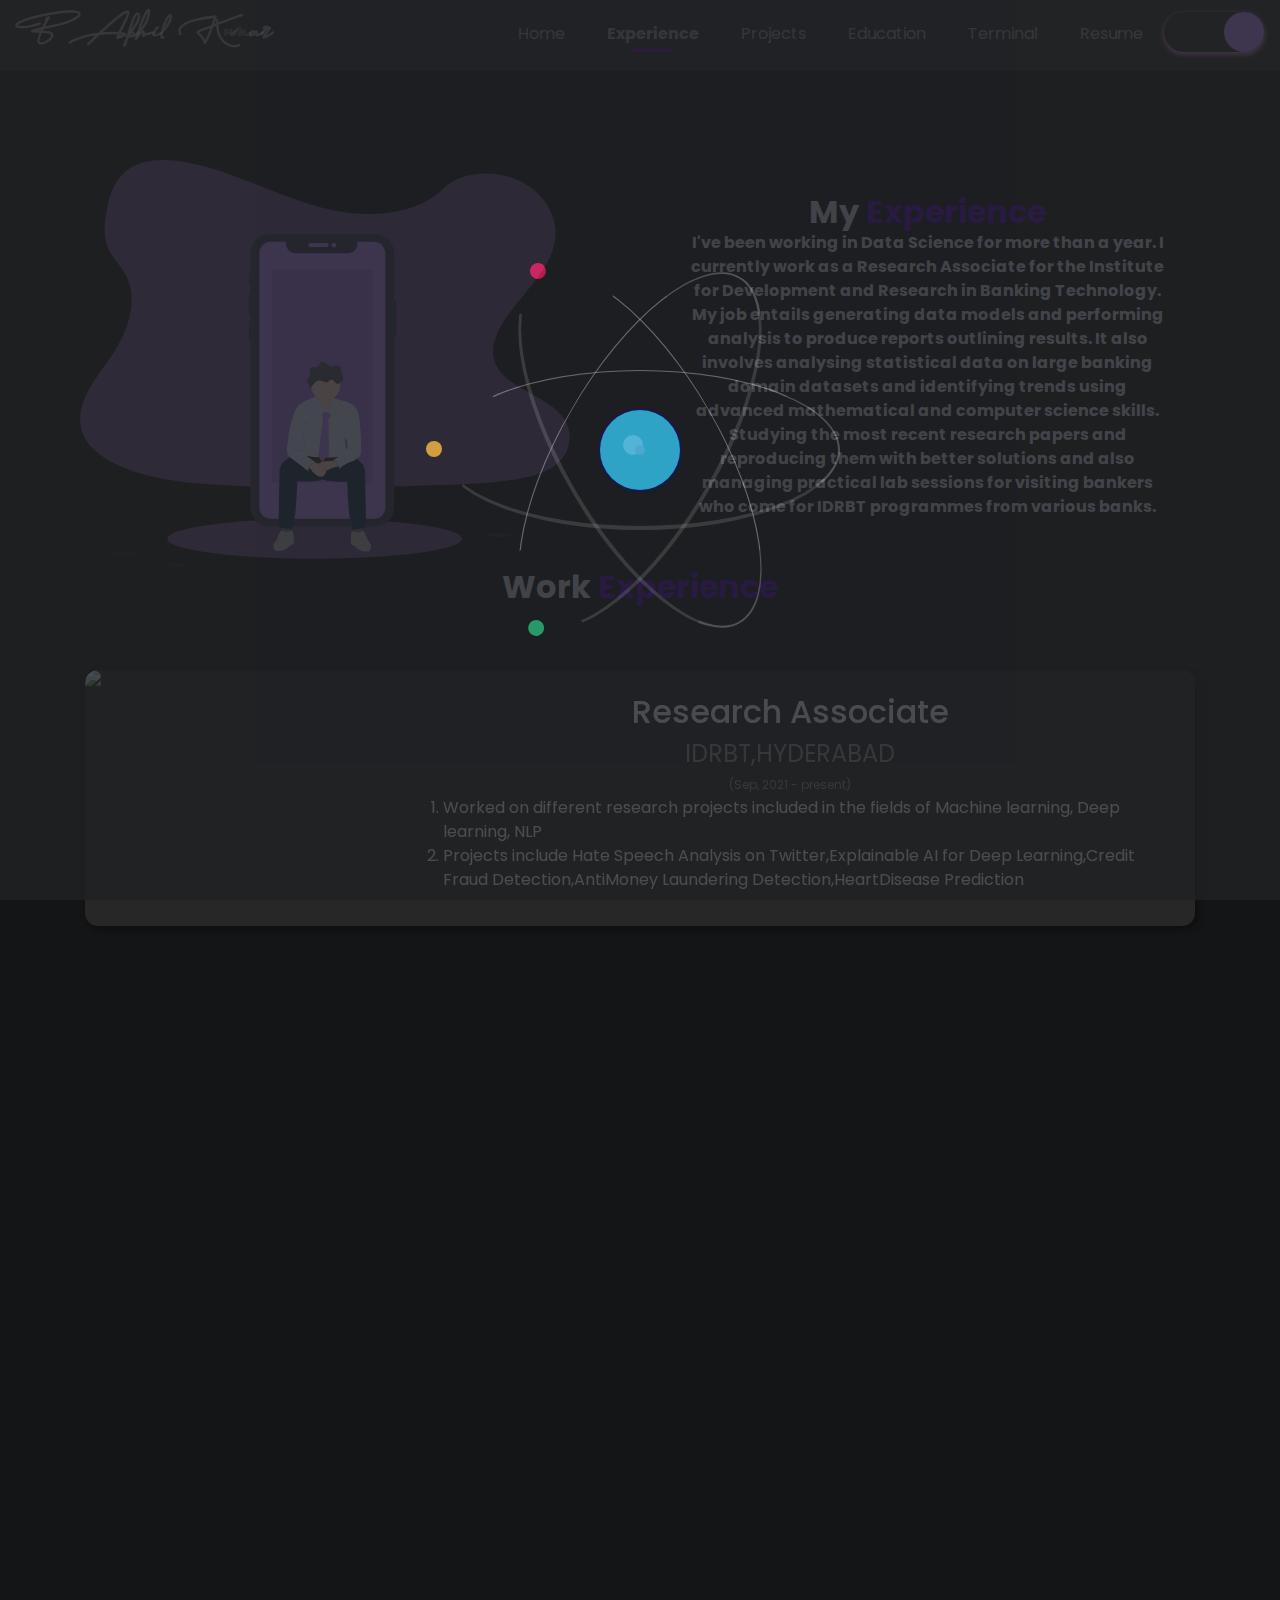
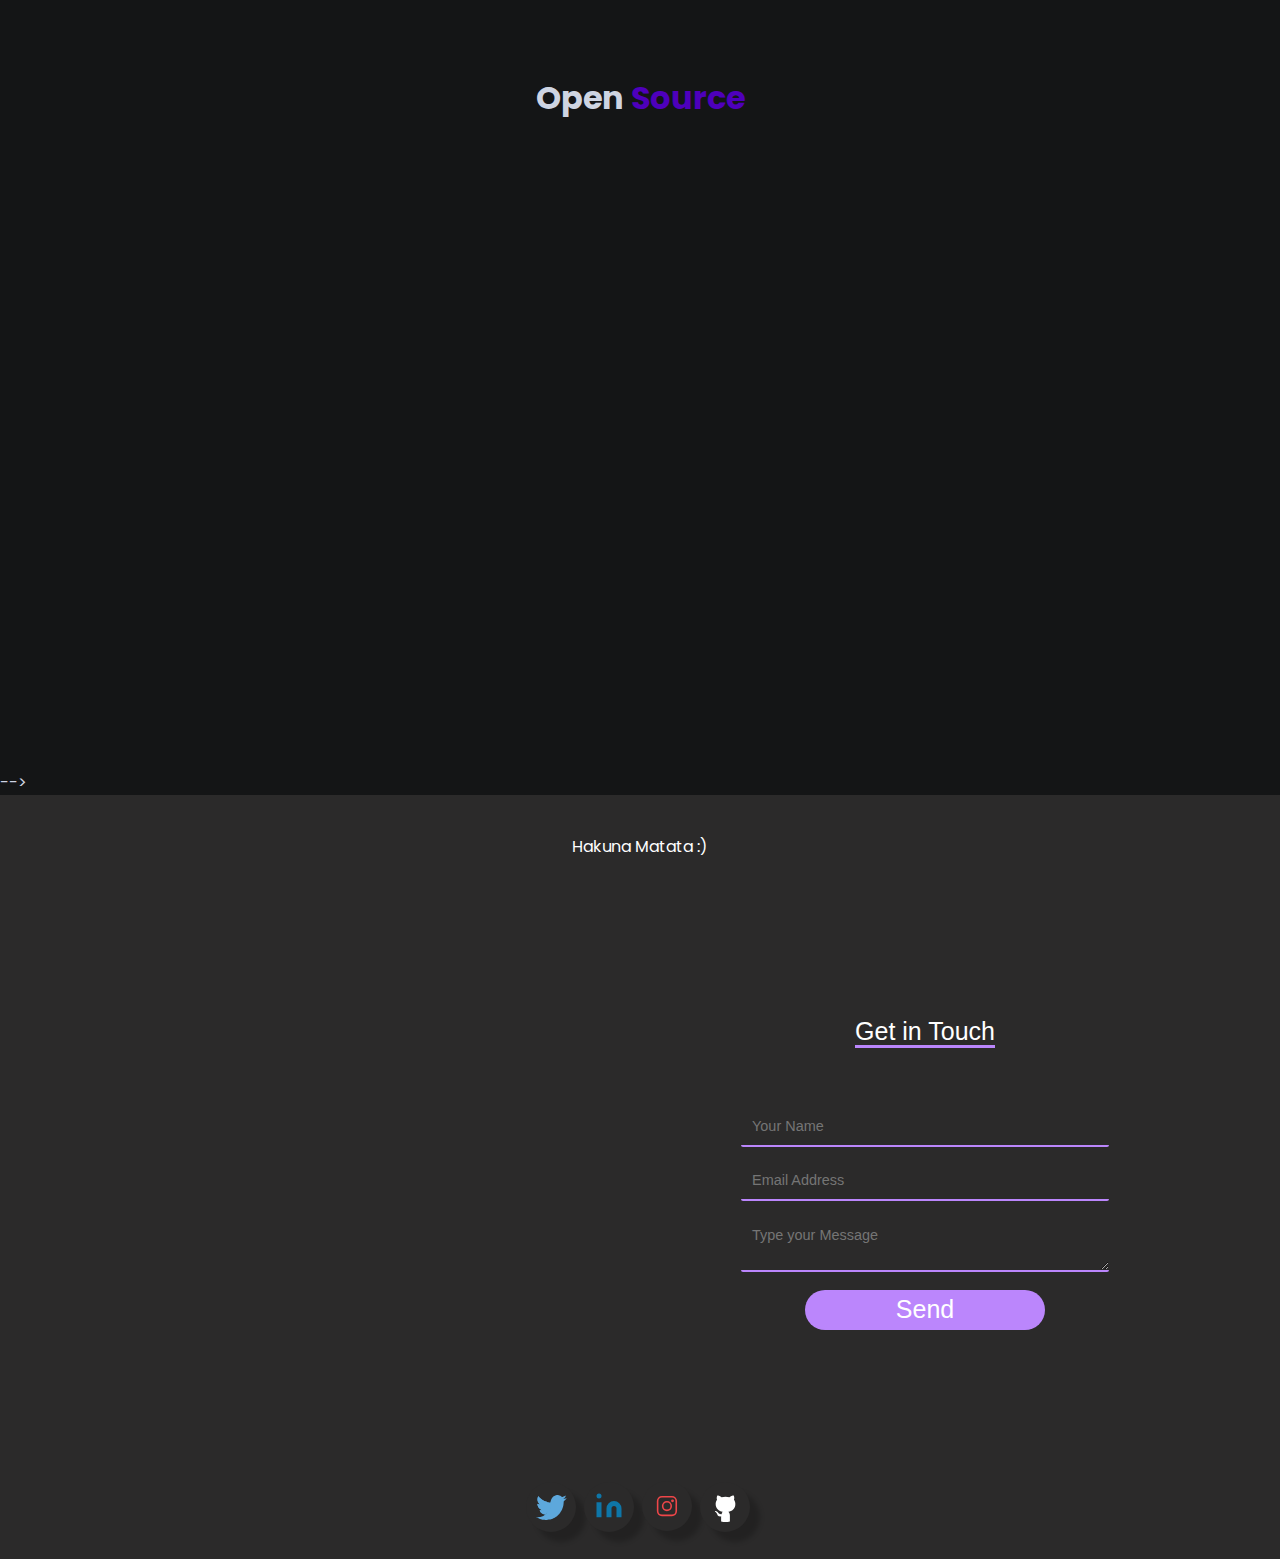
==== experience.html @ d01f758e "Update experience.html" ====
<!DOCTYPE html>
<html lang="en" light-mode="dark">

<head>
    <title>B Akhil Kumar | Experience</title>
    <meta charset="UTF-8">
    <meta name="viewport" content="width=device-width, initial-scale=1.0">
    <meta name="keywords" content="free portfolio template,portfolio template, portfolio website template, open source, open sourcing, contributing to open source" />
    <meta name="description" content="This project serves as a free and beautiful portfolio template for everyone. Anyone can showcase their work including moocs, education, projects, experience,etc. to the world." />
    <!-- Robot.txt -->
    <meta name="robots" content="index,follow" />
    <meta name="Googlebot" content="index,follow" />
    <meta name="AdsBot-Google" content="index,follow" />
    <meta property="og:site_name" content="https://portfolio.smaranjitghose.codes/experience.html">
    <meta property="og:title" content="B Akhil Kumar | Experience">
    <meta property="og:description" content="This project serves as a free and beautiful portfolio template for everyone. Anyone can showcase their work including moocs, education, projects, experience,etc. to the world.">
    <meta property="og:type" content="website">
    <meta property="og:url" content="https://portfolio.smaranjitghose.codes/experience.html">
    <meta name="twitter:card" content="summary">
    <meta name="twitter:site" content="https://portfolio.smaranjitghose.codes/experience.html">

    <meta name="application-name" content="B Akhil Kumar | Experience" />
    <meta name="apple-mobile-web-app-title" content="B Akhil Kumar | Experience" />
    <meta name="summary" content="An open source project aimed at providing free and beautiful templates to everyone for building their portfolio websites and showcase their work to the world." />
    <link rel="stylesheet" href="https://maxcdn.bootstrapcdn.com/bootstrap/4.5.0/css/bootstrap.min.css" />
    <!--For Dark/Light mode Toggle-->
    <script src="https://code.iconify.design/1/1.0.4/iconify.min.js"></script>

    <link href="https://fonts.googleapis.com/css2?family=Poppins:wght@200;300&display=swap" rel="stylesheet" />
    <!--Import animation.css-->
    <link rel="stylesheet" href="https://cdnjs.cloudflare.com/ajax/libs/animate.css/4.0.0/animate.min.css" />
    <script src='https://kit.fontawesome.com/a076d05399.js'></script>
    <script src="https://code.iconify.design/1/1.0.7/iconify.min.js"></script>
    <link rel="stylesheet" href="assets/css/preloader.css">
    <link rel="stylesheet" href="assets/css/experience.css" />
    <link rel="stylesheet" type="text/css" href="assets/css/style.css" />
    <link rel="stylesheet" href="assets/css/cursor.css">
    <link rel="stylesheet" href="https://unpkg.com/aos@next/dist/aos.css">
    <link id='favicon' rel="icon" href="assets/images/favicon.png" type="image/png">
    <!--Favicon-->
    <link rel="stylesheet" href="https://cdn.jsdelivr.net/gh/jpswalsh/academicons@1/css/academicons.min.css">
    <link rel="stylesheet" href="https://cdnjs.cloudflare.com/ajax/libs/font-awesome/5.15.1/css/all.min.css" integrity="sha512-+4zCK9k+qNFUR5X+cKL9EIR+ZOhtIloNl9GIKS57V1MyNsYpYcUrUeQc9vNfzsWfV28IaLL3i96P9sdNyeRssA==" crossorigin="anonymous" />
    <link rel="stylesheet" href="https://unpkg.com/swiper/swiper-bundle.css" />
    <link rel="stylesheet" href="https://unpkg.com/swiper/swiper-bundle.min.css" />
    <script defer src="./assets/js/dynamicTitle.js"></script>
    <!-- Global site tag (gtag.js) - Google Analytics -->
    <script async src="https://www.googletagmanager.com/gtag/js?id=G-M11CMZ12Q"></script>
    <script>
        window.dataLayer = window.dataLayer || [];
        function gtag(){dataLayer.push(arguments);}
        gtag('js', new Date());

        gtag('config', 'G-M11CMZ12Q');
    </script>

</head>

<body class="no-scroll-preload">
    <!-- loader -->
    <div class="loader-container">
        <div class="atom">
            <div class="electron"></div>
            <div class="electron-alpha"></div>
            <div class="electron-omega"></div>
		</div>

    </div>
    <!--Dynamic Nav Bar-->

    <!-- script -->
    <script src="https://code.jquery.com/jquery-3.5.1.min.js" integrity="sha256-9/aliU8dGd2tb6OSsuzixeV4y/faTqgFtohetphbbj0=" crossorigin="anonymous"></script>

    <div class="main pt-5">
        <section>
            <div class="container-fluid px-3">
                <div class="row">
                    <div class="godown col-md-6">
                        <svg viewBox="0 0 320 266" fill="none" xmlns="http://www.w3.org/2000/svg" width="90%">
              <g id="shadows">
                  <path id="Vector" opacity="0.5" d="M185.642 35.2437C165.167 34.5318 145.665 27.9228 127.044 20.6905C108.422 13.4582 89.9772 5.44444 69.9919 1.61315C57.1376 -0.8514 42.4358 -1.19941 32.0808 5.69121C22.1119 12.3351 18.8912 23.772 17.1607 34.3958C15.8572 42.3874 15.0916 50.7998 18.6603 58.2788C21.1406 63.4737 25.5382 67.8397 28.5818 72.8162C39.1708 90.1282 31.6854 111.477 20.2137 128.381C14.8353 136.312 8.58694 143.883 4.43295 152.318C0.278964 160.752 -1.64142 170.43 1.99371 179.042C5.59404 187.584 14.1773 193.987 23.4755 198.496C42.3598 207.655 64.6041 210.274 86.3105 211.758C134.345 215.045 182.634 213.622 230.795 212.198C248.62 211.669 266.52 211.135 284.053 208.379C293.791 206.848 303.843 204.421 310.914 198.556C319.886 191.112 322.11 178.507 316.096 169.171C306.01 153.514 278.131 149.625 271.073 132.823C267.194 123.572 271.177 113.271 276.818 104.691C288.916 86.2906 309.193 70.146 310.259 49.1135C310.993 34.6679 301.245 20.2001 286.173 13.3633C270.377 6.20057 248.468 7.09907 236.819 18.9599C224.813 31.1719 203.723 35.8701 185.642 35.2437Z" fill="#bb86fc"></path>
                  <path id="Vector_2" opacity="0.5" d="M153.037 260.094C206.15 260.094 249.206 254.27 249.206 247.085C249.206 239.9 206.15 234.075 153.037 234.075C99.9253 234.075 56.8694 239.9 56.8694 247.085C56.8694 254.27 99.9253 260.094 153.037 260.094Z" fill="#bb86fc"></path>
                  <path id="Vector_3" opacity="0.1" d="M273.475 246.104C278.18 246.104 281.995 245.46 281.995 244.664C281.995 243.869 278.18 243.225 273.475 243.225C268.769 243.225 264.955 243.869 264.955 244.664C264.955 245.46 268.769 246.104 273.475 246.104Z" fill="#bb86fc"></path>
                  <path id="Vector_4" opacity="0.1" d="M28.8925 257.917C33.5979 257.917 37.4124 257.273 37.4124 256.478C37.4124 255.683 33.5979 255.038 28.8925 255.038C24.1871 255.038 20.3726 255.683 20.3726 256.478C20.3726 257.273 24.1871 257.917 28.8925 257.917Z" fill="#bb86fc"></path>
                  <path id="Vector_5" opacity="0.1" d="M61.849 265.64C66.5545 265.64 70.369 264.996 70.369 264.201C70.369 263.405 66.5545 262.761 61.849 262.761C57.1436 262.761 53.3291 263.405 53.3291 264.201C53.3291 264.996 57.1436 265.64 61.849 265.64Z" fill="#bb86fc"></path>
              </g>

              <g id="Phone">
                  <path id="Vector_42" d="M205.518 91.6914H204.163C203.763 91.6914 203.439 92.0158 203.439 92.4159V114.069C203.439 114.469 203.763 114.793 204.163 114.793H205.518C205.918 114.793 206.242 114.469 206.242 114.069V92.4159C206.242 92.0158 205.918 91.6914 205.518 91.6914Z" fill="#3A3768"></path>
                  <path id="Vector_43" d="M111.137 73.5917H111.014C110.613 73.5917 110.289 73.916 110.289 74.3162V80.4728C110.289 80.8729 110.613 81.1973 111.014 81.1973H111.137C111.537 81.1973 111.861 80.8729 111.861 80.4728V74.3162C111.861 73.916 111.537 73.5917 111.137 73.5917Z" fill="#3A3768"></path>
                  <path id="Vector_44" d="M111.279 87.5184H110.957C110.557 87.5184 110.232 87.8428 110.232 88.2429V100.031C110.232 100.431 110.557 100.756 110.957 100.756H111.279C111.68 100.756 112.004 100.431 112.004 100.031V88.2429C112.004 87.8428 111.68 87.5184 111.279 87.5184Z" fill="#3A3768"></path>
                  <path id="Vector_45" d="M111.223 105.387H110.985C110.585 105.387 110.261 105.712 110.261 106.112V118.014C110.261 118.414 110.585 118.738 110.985 118.738H111.223C111.623 118.738 111.947 118.414 111.947 118.014V106.112C111.947 105.712 111.623 105.387 111.223 105.387Z" fill="#3A3768"></path>
                  <path id="Vector_46" d="M192.616 48.459H123.514C116.701 48.459 111.178 53.9817 111.178 60.7944V226.704C111.178 233.517 116.701 239.039 123.514 239.039H192.616C199.429 239.039 204.951 233.517 204.951 226.704V60.7944C204.951 53.9817 199.429 48.459 192.616 48.459Z" fill="#3f3d56"></path>
                  <path id="Vector_47" d="M191.724 53.4102H180.967V54.7042C180.967 55.5096 180.808 56.3072 180.5 57.0513C180.192 57.7954 179.74 58.4714 179.17 59.0408C178.6 59.6102 177.924 60.0618 177.18 60.3697C176.436 60.6776 175.638 60.8359 174.833 60.8355H140.623C139.818 60.8359 139.02 60.6776 138.276 60.3697C137.531 60.0618 136.855 59.6102 136.285 59.0408C135.716 58.4714 135.264 57.7954 134.956 57.0513C134.647 56.3072 134.489 55.5096 134.489 54.7042V53.4102H124.418C122.443 53.4102 120.549 54.1949 119.152 55.5915C117.756 56.9882 116.971 58.8825 116.971 60.8577V226.628C116.971 228.603 117.756 230.497 119.152 231.894C120.549 233.291 122.443 234.075 124.418 234.075H191.724C193.699 234.075 195.593 233.291 196.99 231.894C198.387 230.497 199.171 228.603 199.171 226.628V60.8703C199.173 59.8912 198.981 58.9214 198.608 58.0164C198.234 57.1114 197.686 56.2889 196.994 55.596C196.303 54.9031 195.481 54.3534 194.577 53.9783C193.672 53.6033 192.703 53.4102 191.724 53.4102Z" fill="#bb86fc"></path>
                  <path id="Vector_48" d="M160.89 54.1505H150.244C149.568 54.1505 149.02 54.6987 149.02 55.3749V55.5837C149.02 56.2599 149.568 56.808 150.244 56.808H160.89C161.566 56.808 162.114 56.2599 162.114 55.5837V55.3749C162.114 54.6987 161.566 54.1505 160.89 54.1505Z" fill="#bb86fc"></path>
                  <path id="Vector_49" d="M165.604 56.9884C166.437 56.9884 167.113 56.3127 167.113 55.4793C167.113 54.6458 166.437 53.9702 165.604 53.9702C164.77 53.9702 164.095 54.6458 164.095 55.4793C164.095 56.3127 164.77 56.9884 165.604 56.9884Z" fill="#bb86fc"></path>
                  <path id="Vector_50" opacity="0.1" d="M190.803 71.5574H125.33V210.521H190.803V71.5574Z" fill="black"></path>
              </g>
              <g id="Man">
                  <path id="Vector_51" d="M188.797 249.315C188.797 249.315 187.253 245.721 186.564 244.063C186.175 243.114 185.516 242.956 185.013 242.978L185.042 242.662L185.165 241.165L185.191 240.849C186.383 240.599 187.405 240.403 187.405 240.403L186.662 202.02C186.662 202.02 186.345 201.615 185.58 199.173C185.2 197.955 183.365 196.459 181.65 195.266C181.381 195.079 181.119 194.902 180.859 194.731C181.484 194.208 182.14 193.724 182.824 193.282C183.799 192.716 184.121 189.486 184.121 189.486L183.96 189.802C184.121 189.486 183.96 181.238 183.96 181.238L183.39 172.677C183.39 172.677 182.985 162.499 179.822 159.832C176.658 157.165 172.662 156.232 172.662 156.232L170.448 155.662L166.366 154.615C166.252 154.428 166.142 154.232 166.05 154.027C166.009 153.947 165.971 153.865 165.933 153.783C167.18 152.9 168.197 151.731 168.899 150.374C169.601 149.017 169.967 147.512 169.967 145.984C169.967 145.471 169.926 144.959 169.843 144.453C169.843 144.358 169.809 144.26 169.79 144.165C170.125 143.936 170.442 143.681 170.739 143.403C171.222 143.018 171.617 142.533 171.897 141.982C171.94 141.874 171.976 141.763 172.004 141.65C172.004 141.618 172.004 141.587 172.023 141.552C172.042 141.517 172.052 141.384 172.061 141.299C172.061 141.267 172.061 141.236 172.061 141.204C172.061 141.112 172.061 141.017 172.061 140.925C172.061 140.903 172.061 140.881 172.061 140.856C172.061 140.751 172.045 140.647 172.029 140.54C172.031 140.533 172.031 140.527 172.029 140.521C171.972 140.153 171.876 139.793 171.745 139.445C171.428 138.629 171.017 137.863 170.868 136.993C170.685 135.965 170.897 134.842 170.406 133.918C170.203 133.569 169.925 133.269 169.591 133.039C169.258 132.81 168.879 132.658 168.48 132.592C167.677 132.468 166.855 132.562 166.101 132.864C165.732 133.04 165.334 133.147 164.927 133.181C164.631 133.163 164.34 133.093 164.07 132.972C163.13 132.603 162.238 132.124 161.412 131.545C160.817 131.076 160.182 130.661 159.514 130.305C159.178 130.13 158.807 130.031 158.429 130.015C158.05 130 157.673 130.069 157.324 130.216C156.154 130.811 155.932 132.469 154.844 133.2C154.094 133.706 153.117 133.655 152.212 133.687C151.307 133.718 150.282 133.943 149.836 134.728C149.519 135.272 149.595 135.92 149.656 136.556L149.674 136.771C149.674 136.847 149.674 136.927 149.693 137.002C149.743 137.816 149.622 138.631 149.336 139.394C148.899 140.552 148.07 141.694 148.099 142.874C148.102 143.062 148.126 143.249 148.172 143.431C148.196 143.522 148.226 143.612 148.26 143.7C148.435 144.091 148.63 144.472 148.846 144.842L148.874 144.893C148.896 144.937 148.918 144.981 148.937 145.026C148.956 145.07 148.994 145.146 149.016 145.206C149.039 145.266 149.042 145.266 149.051 145.295C149.061 145.323 149.092 145.412 149.108 145.472C149.16 145.65 149.183 145.836 149.175 146.022C149.137 146.262 149.117 146.504 149.115 146.747C149.116 146.868 149.158 146.986 149.235 147.079C149.313 147.173 149.419 147.238 149.538 147.262C149.669 147.259 149.796 147.22 149.905 147.149C150.189 146.987 150.459 146.802 150.712 146.595C150.712 146.696 150.712 146.797 150.731 146.911C150.951 149.176 151.971 151.288 153.607 152.869C153.607 152.967 153.607 153.068 153.585 153.185C153.563 153.302 153.569 153.413 153.563 153.53L150.019 154.643C150.019 154.643 150.038 154.707 150.076 154.814L149.703 154.963C147.865 155.706 145.818 156.63 144.673 157.469C144.166 157.836 143.705 158.136 143.29 158.386C141.785 159.307 140.632 160.705 140.012 162.357L139.965 162.477C139.649 163.201 138.098 168.13 138.098 168.13C138.098 168.13 136.963 170.877 136.798 172.655C136.798 172.655 134.931 178.549 135.419 182.427C135.419 182.427 133.957 188.002 134.527 188.888C134.527 188.888 133.944 191.286 136.501 193.7C136.314 193.814 136.112 193.937 135.9 194.073C133.919 195.32 131.062 197.341 130.575 198.901C129.819 201.328 129.493 201.748 129.493 201.748L128.727 240.071C128.727 240.071 129.749 240.267 130.942 240.514L130.967 240.83L131.091 242.323L131.119 242.64C130.616 242.617 129.958 242.791 129.569 243.728C128.876 245.383 127.354 248.973 127.354 248.973C127.354 248.973 123.947 252.137 126.013 255.073C126.104 255.207 126.21 255.33 126.329 255.44C127.813 256.788 130.977 255.924 133.226 255.045C134.369 254.557 135.355 253.762 136.074 252.748C136.164 252.629 136.279 252.53 136.409 252.458C136.54 252.385 136.684 252.341 136.833 252.327C137.349 252.244 137.835 252.032 138.247 251.71C138.495 251.529 138.695 251.29 138.831 251.015C138.967 250.739 139.033 250.435 139.025 250.128C139.024 250.112 139.024 250.097 139.025 250.081L138.826 245.579C138.826 245.579 138.582 242.434 137.807 242.636L137.608 242.684L137.554 242.368L137.45 241.757L137.396 241.441H137.826C137.826 241.441 137.934 237.885 139.234 235.088C140.534 232.291 141.389 209.699 141.389 209.699C141.389 209.699 157.483 209.961 158.02 208.452C158.337 208.452 158.682 208.452 159.011 208.43C159.552 209.939 174.741 210.012 174.741 210.012C174.741 210.012 175.604 232.63 176.902 235.429C177.175 236.029 177.403 236.649 177.582 237.283C177.99 238.751 178.235 240.258 178.313 241.779H178.743L178.686 242.095L178.582 242.703L178.528 243.019L178.322 242.972C177.553 242.773 177.31 245.917 177.31 245.917L177.104 250.448C177.088 250.753 177.149 251.058 177.28 251.334C177.411 251.61 177.61 251.849 177.857 252.03C178.276 252.358 178.771 252.576 179.297 252.662C179.445 252.674 179.59 252.718 179.721 252.79C179.852 252.862 179.966 252.961 180.056 253.08C180.775 254.093 181.761 254.888 182.903 255.377C185.333 256.326 188.826 257.253 190.123 255.408C192.205 252.466 188.797 249.315 188.797 249.315ZM147.89 192.893H147.928H147.89ZM173.311 179.96C173.311 179.96 173.719 181.494 174.447 182.301C175.174 183.108 174.814 188.119 174.814 188.119C174.527 188.137 174.243 188.183 173.966 188.255C173.406 184.924 172.89 181.225 173.311 179.96Z" fill="url(#paint0_linear)"></path>
                  <path id="Vector_52" d="M138.317 243.111L131.955 243.744L131.777 241.615L131.654 240.15L131.48 238.008L137.491 238.324L137.969 241.074L138.07 241.672H138.073L138.317 243.111Z" fill="#8E6F7F"></path>
                  <path id="Vector_53" d="M184.65 238.328L184.476 240.466L184.355 241.931L184.175 244.06L177.81 243.427L178.063 241.988L178.161 241.393L178.638 238.644L184.65 238.328Z" fill="#8E6F7F"></path>
                  <path id="Vector_54" d="M177.908 207.516L158.989 208.405C158.128 208.447 157.267 208.447 156.407 208.405L138.333 207.519V193.2H177.908V207.516Z" fill="#473729"></path>
                  <path id="Vector_55" opacity="0.1" d="M177.908 207.516L158.989 208.405C158.128 208.447 157.267 208.447 156.407 208.405L138.333 207.519V193.2H177.908V207.516Z" fill="black"></path>
                  <path id="Vector_56" d="M153.68 154.621C153.68 154.621 147.378 156.738 145.005 158.478C144.511 158.839 144.056 159.136 143.657 159.38C142.192 160.283 141.07 161.651 140.471 163.265C140.455 163.309 140.44 163.347 140.424 163.382C140.107 164.094 138.605 168.918 138.605 168.918C138.605 168.918 137.497 171.607 137.339 173.347C137.181 175.088 146.356 179.754 146.356 179.754C146.356 179.754 141.927 189.403 143.904 191.855C145.881 194.307 174.75 195.494 174.118 191.855C173.485 188.217 172.378 182.206 172.931 180.545L182.739 173.427C182.739 173.427 182.343 163.461 179.259 160.851C176.174 158.241 172.298 157.292 172.298 157.292L166.158 155.71C166.158 155.71 163.994 161.088 161.621 161.8C159.248 162.512 154.05 159.225 153.68 154.621Z" fill="#DAE8F7"></path>
                  <g id="tie-shadow">
                      <path id="Vector_57" opacity="0.1" d="M162.532 163.679C162.532 163.679 159.855 165.913 158.451 163.679C158.451 163.679 157.185 167.457 158.451 168.722L158.403 168.978L158.179 170.105L155.249 194.465L157.66 198.626L162.048 193.121L161.694 170.342L161.535 169.035L161.497 168.719H162.247C162.247 168.719 164.237 165.28 162.532 163.679Z" fill="black"></path>
                      <path id="Vector_58" opacity="0.1" d="M163.165 163.679C163.165 163.679 160.488 165.913 159.084 163.679C159.084 163.679 157.818 167.457 159.084 168.722L159.036 168.978L158.811 170.105L155.882 194.465L158.293 198.626L162.681 193.121L162.326 170.342L162.168 169.035L162.13 168.719H162.88C162.88 168.719 164.87 165.28 163.165 163.679Z" fill="black"></path>
                  </g>
                  <path id="tie" d="M162.364 191.808L157.976 197.303L155.559 193.165L158.492 168.791L158.716 167.665L158.767 167.406L159.163 166.381L161.814 167.406L161.852 167.722L162.01 169.029L162.364 191.808Z" fill="#bb86fc"></path>
                  <path id="Vector_59" opacity="0.1" d="M137.969 241.07C136.604 241.062 135.242 240.923 133.903 240.656C133.242 240.491 132.413 240.308 131.657 240.147L131.48 238.005L137.491 238.321L137.969 241.07Z" fill="black"></path>
                  <path id="Vector_60" d="M158.024 208.433C157.499 209.911 141.813 209.651 141.813 209.651C141.813 209.651 140.971 231.798 139.706 234.54C138.44 237.283 138.333 240.76 138.333 240.76C138.333 240.76 135.593 240.76 133.903 240.34C132.214 239.919 129.474 239.39 129.474 239.39L130.214 201.821C130.214 201.821 130.531 201.426 131.268 199.05C131.743 197.522 134.527 195.541 136.453 194.304C137.529 193.627 138.333 193.184 138.333 193.184L147.691 193.564L153.468 193.798C153.468 193.798 158.552 206.956 158.024 208.433Z" fill="#17354C"></path>
                  <path id="Vector_61" opacity="0.1" d="M138.32 243.108L131.955 243.741L131.774 241.611C132.013 241.618 132.248 241.67 132.467 241.763C133.628 242.598 136.947 241.934 138.07 241.668L138.32 243.108Z" fill="black"></path>
                  <path id="Vector_62" d="M139.522 249.261C139.53 249.562 139.464 249.859 139.331 250.129C139.199 250.398 139.002 250.631 138.76 250.808C138.359 251.123 137.886 251.33 137.383 251.413C137.238 251.425 137.098 251.468 136.971 251.539C136.844 251.61 136.733 251.707 136.646 251.824C135.943 252.816 134.98 253.594 133.862 254.073C131.67 254.934 128.585 255.779 127.139 254.459C127.02 254.353 126.914 254.233 126.823 254.102C124.807 251.217 128.129 248.129 128.129 248.129C128.129 248.129 129.629 244.611 130.303 242.991C130.376 242.781 130.492 242.588 130.644 242.426C130.796 242.264 130.981 242.136 131.186 242.05C131.391 241.964 131.612 241.922 131.834 241.927C132.057 241.932 132.276 241.984 132.476 242.08C133.742 242.991 137.58 242.118 138.329 241.925C139.079 241.732 139.32 244.807 139.32 244.807L139.522 249.214C139.52 249.23 139.52 249.246 139.522 249.261Z" fill="#BCBCBD"></path>
                  <path id="Vector_63" opacity="0.1" d="M184.653 238.324L184.476 240.463C183.72 240.624 182.894 240.808 182.226 240.972C180.888 241.24 179.528 241.38 178.164 241.39L178.642 238.641L184.653 238.324Z" fill="black"></path>
                  <path id="Vector_64" d="M186.662 239.707C186.662 239.707 183.922 240.235 182.233 240.656C180.543 241.077 177.803 241.077 177.803 241.077C177.803 241.077 177.699 237.597 176.433 234.857C175.168 232.117 174.323 209.968 174.323 209.968C174.323 209.968 159.523 209.882 158.995 208.405C158.467 206.927 165.446 194.168 165.446 194.168L169.701 193.947L177.803 193.516C177.803 193.516 179.385 194.377 181.043 195.538C182.701 196.699 184.501 198.173 184.871 199.366C185.608 201.742 185.925 202.137 185.925 202.137L186.662 239.707Z" fill="#17354C"></path>
                  <path id="Vector_65" opacity="0.1" d="M184.355 241.928L184.178 244.057L177.81 243.424L178.063 241.985C179.186 242.254 182.492 242.915 183.662 242.08C183.882 241.986 184.117 241.934 184.355 241.928Z" fill="black"></path>
                  <path id="Vector_66" d="M183.663 242.396C183.864 242.3 184.083 242.248 184.305 242.242C184.528 242.237 184.749 242.278 184.955 242.364C185.16 242.45 185.345 242.579 185.498 242.741C185.65 242.904 185.767 243.097 185.839 243.307C186.51 244.927 188.013 248.448 188.013 248.448C188.013 248.448 191.335 251.533 189.319 254.418C188.054 256.228 184.65 255.32 182.283 254.39C181.165 253.912 180.201 253.134 179.499 252.14C179.412 252.023 179.301 251.926 179.173 251.855C179.046 251.784 178.904 251.741 178.759 251.729C178.245 251.64 177.762 251.422 177.354 251.096C177.115 250.919 176.923 250.685 176.795 250.416C176.668 250.147 176.609 249.85 176.623 249.552L176.823 245.123C176.823 245.123 177.06 242.045 177.81 242.238C178.56 242.431 182.397 243.307 183.663 242.396Z" fill="#BCBCBD"></path>
                  <path id="Vector_67" d="M167.309 157.292L160.922 164.062L160.744 164.252L160.513 164.116C159.178 163.325 152.5 159.294 153.072 158.082C153.389 157.393 153.575 155.956 153.673 154.719C153.673 154.571 153.692 154.425 153.705 154.283C153.768 153.305 153.784 152.546 153.784 152.546C153.784 152.546 165.806 150.489 165.332 152.546C165.139 153.378 165.427 154.314 165.835 155.134C165.955 155.371 166.088 155.596 166.218 155.808C166.537 156.334 166.902 156.83 167.309 157.292Z" fill="#FFD2C6"></path>
                  <path id="Vector_68" opacity="0.1" d="M165.835 155.134C164.041 156.456 161.836 157.096 159.613 156.94C157.391 156.784 155.296 155.842 153.705 154.283C153.768 153.305 153.784 152.546 153.784 152.546C153.784 152.546 165.806 150.489 165.332 152.546C165.148 153.384 165.427 154.314 165.835 155.134Z" fill="black"></path>
                  <path id="Vector_69" d="M169.654 147.259C169.688 149.694 168.775 152.048 167.107 153.822C165.439 155.597 163.147 156.654 160.714 156.769C158.281 156.885 155.899 156.051 154.07 154.443C152.241 152.835 151.108 150.579 150.912 148.151C150.886 147.856 150.874 147.559 150.874 147.259C150.851 146.012 151.077 144.773 151.538 143.615C151.999 142.456 152.687 141.401 153.561 140.511C154.435 139.621 155.477 138.914 156.627 138.431C157.777 137.949 159.012 137.7 160.259 137.7C161.506 137.7 162.741 137.949 163.891 138.431C165.041 138.914 166.083 139.621 166.957 140.511C167.831 141.401 168.518 142.456 168.98 143.615C169.441 144.773 169.667 146.012 169.644 147.259H169.654Z" fill="#FFD2C6"></path>
                  <path id="Vector_70" opacity="0.1" d="M169.536 145.76C169.292 145.959 169.009 146.104 168.705 146.186C168.4 146.269 168.082 146.286 167.771 146.237C166.322 145.921 165.825 143.706 164.345 143.555C162.864 143.403 161.88 145.453 160.381 145.412C159.748 145.396 159.178 144.981 158.596 144.693C157.577 144.19 155.901 143.884 154.8 144.263C153.145 144.83 152.585 146.361 151.528 147.579C151.348 147.786 151.15 147.978 150.937 148.151C150.911 147.856 150.899 147.559 150.899 147.259C150.877 144.885 151.756 142.591 153.358 140.839C154.961 139.087 157.167 138.008 159.534 137.817C161.9 137.627 164.251 138.341 166.112 139.815C167.973 141.288 169.207 143.413 169.565 145.76H169.536Z" fill="black"></path>
                  <path id="Vector_71" d="M158.596 144.38C159.178 144.665 159.735 145.083 160.381 145.098C161.877 145.136 162.855 143.077 164.342 143.238C165.829 143.4 166.319 145.595 167.774 145.921C168.752 146.143 169.673 145.412 170.403 144.731C170.876 144.355 171.261 143.882 171.533 143.343C171.849 142.558 171.685 141.653 171.39 140.856C171.096 140.059 170.682 139.293 170.536 138.455C170.359 137.449 170.565 136.348 170.087 135.443C169.889 135.101 169.618 134.807 169.293 134.583C168.968 134.359 168.598 134.209 168.208 134.146C167.425 134.024 166.624 134.115 165.889 134.408C165.53 134.582 165.143 134.689 164.747 134.725C164.457 134.707 164.173 134.637 163.908 134.519C162.993 134.158 162.124 133.69 161.32 133.124C160.744 132.664 160.126 132.257 159.476 131.909C159.149 131.737 158.788 131.641 158.419 131.626C158.05 131.611 157.683 131.679 157.344 131.823C156.205 132.406 155.986 134.038 154.926 134.744C154.196 135.237 153.243 135.186 152.364 135.221C151.484 135.256 150.466 135.468 150.048 136.237C149.675 136.898 149.861 137.711 149.909 138.467C149.956 139.264 149.836 140.061 149.558 140.808C149.067 142.118 148.071 143.409 148.425 144.763C148.656 145.652 149.453 146.389 149.406 147.294C149.368 147.527 149.348 147.763 149.346 148C149.347 148.119 149.388 148.234 149.464 148.326C149.539 148.418 149.644 148.481 149.76 148.506C149.887 148.504 150.01 148.465 150.114 148.392C150.64 148.098 151.112 147.716 151.51 147.262C152.579 146.041 153.133 144.513 154.787 143.947C155.904 143.577 157.578 143.874 158.596 144.38Z" fill="#585268"></path>
                  <path id="Vector_72" d="M169.483 199.607L167.774 200.072L163.829 201.157C162.916 201.837 161.888 202.348 160.795 202.666C158.381 203.276 156.821 201.948 155.524 199.891C155.002 199.069 155.265 198.411 155.948 197.895C157.593 196.652 161.662 196.247 162.908 196.411C163.727 196.478 164.55 196.35 165.31 196.038C165.849 195.842 166.369 195.596 166.863 195.304L169.483 199.607Z" fill="#FFD2C6"></path>
                  <path id="Vector_73" opacity="0.1" d="M169.483 199.606L167.774 200.072C167.284 198.594 166.477 196.74 165.322 196.028C165.862 195.832 166.382 195.586 166.876 195.294L169.483 199.606Z" fill="black"></path>
                  <path id="Vector_74" opacity="0.1" d="M181.037 195.538C180.328 196.111 179.727 196.633 179.727 196.633C179.727 196.633 171.501 199.211 169.919 202.454C169.919 202.454 168.654 196.126 165.965 196.047C165.965 196.047 168.859 194.912 169.695 193.94L177.803 193.516C177.803 193.516 179.385 194.377 181.037 195.538Z" fill="black"></path>
                  <path id="Vector_75" d="M180.913 170.737L182.732 173.427L183.286 181.81C183.286 181.81 183.444 189.878 183.286 190.194L183.444 189.878C183.444 189.878 183.128 193.042 182.179 193.595C181.23 194.149 179.094 196 179.094 196C179.094 196 170.868 198.578 169.286 201.821C169.286 201.821 168.021 195.494 165.332 195.415C165.332 195.415 169.366 193.833 169.286 192.804C169.286 192.804 172.371 190.036 172.608 189.324C172.846 188.612 174.386 188.533 174.386 188.533C174.386 188.533 174.744 183.63 174.032 182.839C173.32 182.048 172.925 180.545 172.925 180.545L180.913 170.737Z" fill="#DAE8F7"></path>
                  <path id="Vector_76" opacity="0.1" d="M160.795 202.656C158.381 203.267 156.821 201.938 155.524 199.882C155.002 199.059 155.265 198.401 155.948 197.885L156.195 197.983C156.195 197.983 160.545 199.869 160.795 202.656Z" fill="black"></path>
                  <path id="Vector_77" d="M159.795 205.184C156.948 209.139 151.649 203.64 151.253 202.533C151.111 202.131 150.57 201.774 149.947 201.486C149.156 201.14 148.335 200.868 147.495 200.673L152.202 196.838L153.104 197.199L155.879 198.309C155.879 198.309 162.643 201.229 159.795 205.184Z" fill="#FFD2C6"></path>
                  <path id="Vector_78" opacity="0.1" d="M153.104 197.199C150.51 198.433 149.956 200.208 149.94 201.486C149.149 201.14 148.329 200.868 147.488 200.673L152.196 196.838L153.104 197.199Z" fill="black"></path>
                  <path id="Vector_79" opacity="0.1" d="M148.96 204.036C148.96 204.036 141.367 198.025 137.728 195.415C137.273 195.09 136.849 194.724 136.463 194.32C137.539 193.643 138.342 193.2 138.342 193.2L147.7 193.58C147.95 194.013 148.099 194.307 148.099 194.307L153.161 197.629C147.061 199.607 148.96 204.036 148.96 204.036Z" fill="black"></path>
                  <path id="Vector_80" d="M138.835 172.477L137.333 173.347C137.333 173.347 135.514 179.121 135.988 182.918C135.988 182.918 134.564 188.375 135.118 189.245C135.118 189.245 134.406 192.172 138.045 194.782C141.683 197.392 149.276 203.403 149.276 203.403C149.276 203.403 147.378 198.974 153.468 196.996L148.406 193.674C148.406 193.674 146.707 190.302 145.084 189.562C145.084 189.562 143.818 188.296 144.609 187.426C145.4 186.556 146.033 185.607 146.033 184.737C146.033 183.867 146.349 179.754 146.349 179.754L147.298 175.325L138.835 172.477Z" fill="#DAE8F7"></path>
                  <path id="Vector_81" opacity="0.1" d="M161.852 168.719H158.767C158.749 168.702 158.732 168.682 158.717 168.662L158.767 168.403L159.163 167.378L161.814 168.403L161.852 168.719Z" fill="black"></path>
                  <path id="Vector_82" d="M162.848 163.363C162.848 163.363 160.172 165.596 158.767 163.363C158.767 163.363 157.502 167.14 158.767 168.406H162.564C162.564 168.406 164.553 164.964 162.848 163.363Z" fill="#bb86fc"></path>
                  <path id="Vector_83" opacity="0.1" d="M166.468 156.026L170.454 157.054C170.454 157.054 166.676 166.862 165.844 166.862L161.061 164.568L166.468 156.026Z" fill="black"></path>
                  <path id="Vector_84" opacity="0.1" d="M167.309 157.291L160.922 164.062L160.744 164.252L160.513 164.116L166.097 155.599L166.233 155.824C166.549 156.343 166.909 156.834 167.309 157.291Z" fill="black"></path>
                  <path id="Vector_85" d="M166.151 155.71L170.138 156.738C170.138 156.738 166.36 166.545 165.528 166.545L160.744 164.252L166.151 155.71Z" fill="#DAE8F7"></path>
                  <path id="Vector_86" opacity="0.1" d="M153.363 154.938L149.909 156.026C149.909 156.026 153.31 166.308 154.259 166.862L160.428 164.568L153.363 154.938Z" fill="black"></path>
                  <path id="Vector_87" opacity="0.1" d="M160.921 164.062L160.744 164.252C160.744 164.252 152.439 159.427 153.072 158.082C153.389 157.393 153.575 155.956 153.673 154.719V154.526L160.921 164.062Z" fill="black"></path>
                  <path id="Vector_88" d="M153.68 154.621L150.225 155.71C150.225 155.71 153.626 165.992 154.575 166.545L160.745 164.252L153.68 154.621Z" fill="#DAE8F7"></path>
                  <path id="Vector_89" opacity="0.1" d="M145.451 171.418C145.451 171.418 147.533 171.788 147.495 173.949C147.457 176.109 148.352 171.155 148.352 171.155L145.451 171.418Z" fill="black"></path>
                  <path id="Vector_90" opacity="0.1" d="M145.926 178.061C145.926 178.061 145.347 181.33 145.926 184.285C146.504 187.239 146.454 188.239 146.903 188.397C147.352 188.556 145.926 178.061 145.926 178.061Z" fill="black"></path>
                  <path id="Vector_91" opacity="0.1" d="M172.501 177.745C172.335 177.766 172.175 177.823 172.034 177.913C171.892 178.002 171.772 178.121 171.681 178.262C171.591 178.403 171.532 178.562 171.51 178.728C171.488 178.894 171.502 179.063 171.552 179.223C171.818 180.545 172.501 177.745 172.501 177.745Z" fill="black"></path>
                  <path id="Vector_92" opacity="0.1" d="M136.33 188.818C136.33 188.818 143.11 188.239 144.239 189.451C145.369 190.663 136.33 188.818 136.33 188.818Z" fill="black"></path>
                  <path id="Vector_93" opacity="0.1" d="M175.665 189.277C175.665 189.277 180.622 188.666 181.783 189.511L175.665 189.277Z" fill="black"></path>
                  <path id="Vector_94" opacity="0.1" d="M177.67 190.084C177.67 190.084 180.622 190.188 181.309 190.558L177.67 190.084Z" fill="black">
                  </path>
                  <path id="Vector_95" opacity="0.1" d="M178.249 191.144C178.249 191.144 180.938 191.039 181.309 191.46L178.249 191.144Z" fill="black"></path>
                  <path id="Vector_96" opacity="0.1" d="M140.326 206.013C140.326 206.013 142.629 207.212 142.395 208.436C142.161 209.661 140.326 206.013 140.326 206.013Z" fill="black"></path>
                  <path id="Vector_97" opacity="0.1" d="M138.333 206.595C138.333 206.595 141.847 211.154 141.37 212.657C140.892 214.16 138.333 206.595 138.333 206.595Z" fill="black"></path>
                  <path id="Vector_98" opacity="0.1" d="M176.009 207.351C176.009 207.351 174.269 208.784 174.317 209.968L176.009 207.351Z" fill="black"></path>
                  <path id="Vector_99" opacity="0.1" d="M135.83 235.594C135.83 235.594 135.83 236.939 138.32 238.916L135.83 235.594Z" fill="black">
                  </path>
                  <path id="Vector_100" opacity="0.1" d="M179.778 232.43C179.778 232.43 179.512 235.227 177.088 236.676L179.778 232.43Z" fill="black">
                  </path>
                  <g id="Group" opacity="0.1">
                      <path id="Vector_101" opacity="0.1" d="M149.909 137.506C149.909 137.287 149.871 137.063 149.852 136.841C149.811 137.324 149.826 137.81 149.896 138.29C149.918 138.029 149.922 137.767 149.909 137.506Z" fill="black"></path>
                      <path id="Vector_102" opacity="0.1" d="M149.406 146.345C149.453 145.427 148.656 144.69 148.425 143.814C148.413 143.771 148.405 143.728 148.399 143.684C148.327 144.041 148.336 144.41 148.425 144.763C148.611 145.488 149.175 146.108 149.352 146.81C149.368 146.646 149.399 146.497 149.406 146.345Z" fill="black"></path>
                      <path id="Vector_103" opacity="0.1" d="M171.533 142.393C171.26 142.932 170.875 143.406 170.403 143.782C169.666 144.463 168.752 145.193 167.774 144.972C166.322 144.656 165.822 142.441 164.342 142.289C162.861 142.137 161.877 144.187 160.381 144.146C159.748 144.13 159.178 143.716 158.596 143.428C157.578 142.925 155.904 142.618 154.8 142.998C153.145 143.564 152.585 145.095 151.522 146.313C151.125 146.767 150.655 147.15 150.13 147.446C150.024 147.516 149.9 147.554 149.773 147.557C149.693 147.546 149.618 147.514 149.556 147.464C149.493 147.413 149.446 147.347 149.418 147.272V147.294C149.381 147.529 149.361 147.765 149.358 148.003C149.36 148.121 149.402 148.236 149.477 148.327C149.553 148.418 149.657 148.481 149.773 148.506C149.9 148.504 150.024 148.465 150.13 148.395C150.655 148.099 151.125 147.716 151.522 147.262C152.591 146.044 153.145 144.513 154.8 143.947C155.917 143.567 157.59 143.874 158.596 144.377C159.178 144.665 159.735 145.079 160.381 145.095C161.877 145.133 162.855 143.074 164.342 143.238C165.829 143.403 166.322 145.592 167.774 145.921C168.752 146.142 169.672 145.412 170.403 144.731C170.875 144.355 171.26 143.881 171.533 143.343C171.709 142.885 171.756 142.388 171.669 141.906C171.642 142.073 171.596 142.237 171.533 142.393Z" fill="black"></path>
                  </g>
                  <path id="Vector_104" opacity="0.1" d="M128.133 248.132C128.133 248.132 130.717 247.335 131.79 248.847L128.133 248.132Z" fill="black"></path>
                  <path id="Vector_105" opacity="0.1" d="M188.013 248.448C188.013 248.448 183.732 248.198 183.9 249.356L188.013 248.448Z" fill="black"></path>
              </g>
          </svg>
                    </div>
                    <div class="dropdown px-md-5 col-md-6 d-flex flex-column align-items-center justify-content-center animate__animated animate__fadeInUp animate__delay-1s">
                        <h2 class="main-heading mb-0 experience_head">My <span class="my_experience">Experience</span></h2>
                        <p class="pre-heading font-weight-bolder text-center animate__animated animate__fadeInUp animate__delay-2s">
				I've been working in Data Science for more than a year. I currently work as a Research Associate for the Institute for Development and Research in Banking Technology. My job entails generating data models and performing analysis to produce reports outlining results. It also involves analysing statistical data on large banking domain datasets and identifying trends using advanced mathematical and computer science skills. Studying the most recent research papers and reproducing them with better solutions and also managing practical lab sessions for visiting bankers who come for IDRBT programmes from various banks. 
                        </p>
                    </div>
                </div>
            </div>
        </section>

        <h4 class="text-center heading1 exp-head">Work <span class="my_experience">Experience</span></h4>

        <!-- work experience Card -->

        <main class="container experience-cards">
            <!-- Dynamic experience Card -->

        </main>
    </div>

    <div class="main1 pt-1">
        <h4 class="text-center heading1">Open <span class="my_experience">Source</span></h4>

        <!-- Hackathon Section -->

        <main class="page-content volunteership">
            <!-- Dynamic Hackathon Section -->

        </main>


    </div>




      <!-- <div>
          <h4 class="text-center heading1 mcard">Hackathon <span class="my_experience">Participation</span></h4>

          <!-- Mentorship Card -->

          <!-- <main class="">

              <div class="blog-slider mb-5 mt-5">
                 <div class="blog-slider__wrp swiper-wrapper hackathon-section">
                  <div class="blog-slider__item swiper-slide">
                      <div class="blog-slider__img">
                          <img src="${image}" alt="">
                      </div>
                      <div class="blog-slider__content">
                        <div class="blog-slider__title">${title}</div>
                        <span class="blog-slider__code">${subtitle}</span>
                        <div class="blog-slider__text">${desp}</div>
                        <a href="#" class="blog-slider__button">Read More</a>
                      </div>
                    </div>
                 </div>
                  <div class="blog-slider__pagination"></div>
              </div>

          </main> -->
      <!-- </div> --> -->

     <!--Cursor-->
     <div class="cursor-dot-outline"></div>
     <div class="cursor-dot"></div>
    <!-- Dynamic footer section -->

    <!-- Scripts -->

    <!-- Google Analytics -->
    <script async src="https://www.googletagmanager.com/gtag/js?id=G-G6D61F5TL4"></script>
    <!-- Fetching our Google Tag Manager -->

    <script src="https://code.jquery.com/jquery-3.5.1.min.js" integrity="sha256-9/aliU8dGd2tb6OSsuzixeV4y/faTqgFtohetphbbj0=" crossorigin="anonymous"></script>
    <script src="assets/js/app.js"></script>
    <script src="assets/js/cursor.js"></script>

    <script src="https://cdnjs.cloudflare.com/ajax/libs/popper.js/1.12.9/umd/popper.min.js" integrity="sha384-ApNbgh9B+Y1QKtv3Rn7W3mgPxhU9K/ScQsAP7hUibX39j7fakFPskvXusvfa0b4Q" crossorigin="anonymous"></script>
    <script src="https://maxcdn.bootstrapcdn.com/bootstrap/4.0.0/js/bootstrap.min.js" integrity="sha384-JZR6Spejh4U02d8jOt6vLEHfe/JQGiRRSQQxSfFWpi1MquVdAyjUar5+76PVCmYl" crossorigin="anonymous"></script>
    <script src="https://unpkg.com/aos@next/dist/aos.js"></script>
    <script src="https://unpkg.com/swiper/swiper-bundle.min.js"></script>

      <script>
        var swiper = new Swiper('.blog-slider', {
                observer: true,
                observeParents: true,
                spaceBetween: 30,
                effect: 'fade',
                mousewheel: {
                invert: false,
            },
            pagination: {
                el: '.blog-slider__pagination',
                clickable: true,
            },

        });
     </script>
         <script src="assets/js/experience.js"></script>

</body>

</html>
---- assets/css/preloader.css ----
/* preloader */
.no-scroll-preload {
    overflow: hidden;
    height: auto;
}

:root {
    --atom-size: 400px;
    --atom-color-hex: #0d00ff;
    --atom-color-rgb: 217,217,217;
    --nucleus-size: calc(var(--atom-size) / 5);
    --electron-color-hex: #36C5F0;
    --electron-size : calc(var(--atom-size) / 25);
    --electron-orbit-size : calc(var(--atom-size) / 2.5);
    --electron-speed : 1.2s;
    --electron-speed-alpha : 1s;
    --electron-speed-omega : .8s;
}

.loader-container {
  position: fixed;
  top: 0;
  left: 0;
  background-color: #202124;
  height: 100%;
  width: 100%;
  display: flex;
  justify-content: center;
  align-items: center;
  z-index: 999999;
  color: white;
}

/* Atom */
.atom {
  position: relative;
  justify-content: center;
  align-items: center;
  width: var(--atom-size);
  height: var(--atom-size);
  animation: 8s atom infinite cubic-bezier(1, .25, 0, .75);
}
@keyframes atom{
  0% {    
    transform: rotate(0deg) scale(1); 
  }
  12.5% { 
    transform: rotate(-45deg) scale(.9); 
  }
  25% {   
    transform: rotate(-90deg) scale(1); 
  }
  37.5% { 
    transform: rotate(-135deg) scale(.9); 
  }
  50% {   
    transform: rotate(-180deg) scale(1); 
  }
  62.5% { 
    transform: rotate(-225deg) scale(.9); 
  }
  75% {   
    transform: rotate(-270deg) scale(1); 
  }
  87.5% { 
    transform: rotate(-315deg) scale(.9); 
  }
  100% {  
    transform: rotate(-360deg) scale(1); 
  }
}

/* Nucleus */
.atom::before {
    content: '';
    display: block;
    position: absolute;
    top: 50%;
    left: 50%;
    width: var(--nucleus-size);
    height: var(--nucleus-size);
    margin-top: calc(var(--nucleus-size) / -2);
    margin-left: calc(var(--nucleus-size) / -2);
    background: var(--electron-color-hex); /* var(--atom-color-hex); */
    border-radius: 100%;
    box-shadow: 0 0 3px 0 var(--atom-color-hex);
    animation: 3s nucleus infinite cubic-bezier(.65, 0, .35, 1);
}
@keyframes nucleus {
    0% { transform: scale(1); }
    25% { transform: scale(.9); }
    50% { transform: scale(1); }
    75% { transform: scale(.85); }
    100% { transform: scale(1); }
}

/* Electron Orbit */
.atom > [class^="electron"] {
    border-top: solid rgba(var(--atom-color-rgb), .5) 1px;
    border-right: solid rgba(var(--atom-color-rgb), .35) 2px;
    border-bottom: solid rgba(var(--atom-color-rgb), .2) 4px;
    border-left: solid rgba(var(--atom-color-rgb), 0) 2px;
    border-radius: 100%;
    width: 100%;
    height: var(--electron-orbit-size);
    position: absolute;
    top: 50%;
    margin-top: calc(var(--electron-orbit-size) / -2);
    animation: var(--electron-speed) electron-orbit infinite linear;
}
.atom > .electron-alpha {
    transform: rotate(60deg);
    animation: var(--electron-speed-alpha) electron-orbit infinite linear;
}
.atom > .electron-omega {
    transform: rotate(-60deg);
    animation: var(--electron-speed-omega) electron-orbit infinite linear;
}
@keyframes electron-orbit {
    0% {
        border-top: solid rgba(var(--atom-color-rgb), 1) 5px;
        border-right: solid rgba(var(--atom-color-rgb), 1) 7px;
        border-bottom: solid rgba(var(--atom-color-rgb), .2) 10px;
        border-left: solid rgba(var(--atom-color-rgb), 0) 10px;
    }
    25% {
        border-top: solid rgba(var(--atom-color-rgb), .35) 5px;
        border-right: solid rgba(var(--atom-color-rgb), .2) 7px;
        border-bottom: solid rgba(var(--atom-color-rgb), 0) 10px;
        border-left: solid rgba(var(--atom-color-rgb), .5) 10px;
    }
    50% {
        border-top: solid rgba(var(--atom-color-rgb), .2) 5px;
        border-right: solid rgba(var(--atom-color-rgb), 0) 7px;
        border-bottom: solid rgba(var(--atom-color-rgb), .5) 10px;
        border-left: solid rgba(var(--atom-color-rgb), .35) 10px;
    }
    75% {
        border-top: solid rgba(var(--atom-color-rgb), 0) 5px;
        border-right: solid rgba(var(--atom-color-rgb), .5) 7px;
        border-bottom: solid rgba(var(--atom-color-rgb), .35) 10px;
        border-left: solid rgba(var(--atom-color-rgb), .2) 10px;
    }
    100% {
        border-top: solid rgba(var(--atom-color-rgb), 1) 5px;
        border-right: solid rgba(var(--atom-color-rgb), 1) 7px;
        border-bottom: solid rgba(var(--atom-color-rgb), 1) 10px;
        border-left: solid rgba(var(--atom-color-rgb), 1) 10px;
    }
}

/* Electron Unit */
.atom [class^="electron"]::after {
    content: '';
    display: block;
    width: var(--electron-size);
    height: var(--electron-size);
    border-radius: 50%;
    margin-top: calc(var(--electron-size) / -2);
    position: absolute;
    top: 50%;
    left: calc(var(--electron-size) / -1);
    transform: scale(1);
    animation: calc(var(--electron-speed) * 2) electron infinite ease-in-out;
}

.atom .electron::after { background: #ECB22E;}
.atom .electron-alpha::after { 
    animation: calc(var(--electron-speed-alpha) * 2) electron infinite ease-in-out; 
    background: #E01E5A;
  }
.atom .electron-omega::after { 
    animation: calc(var(--electron-speed-omega) * 2) electron infinite ease-in-out; 
    background: #2EB67D;
  }
@keyframes electron {
    0% {
        left: calc(var(--electron-size) / -1);
        transform: scale(1);
    }
    12.5% {
        top: 100%;
        transform: scale(1.5);
    }
    25% {
        left: 100%;
        transform: scale(1);
    }
    37.5% {
        top: 0%;
        transform: scale(.25);
    }
    50% {
        left: calc(var(--electron-size) / -1);
        transform: scale(1);
    }
    62.5% {
        top: 100%;
        transform: scale(1.5);
    }
    75% {
        left: 100%;
        transform: scale(1);
    }
    87.5% {
        top: 0%;
        transform: scale(.25);
    }
    100% {
        left: calc(var(--electron-size) / -1);
        transform: scale(1);
    }
}

@keyframes fadeInAnimation {
	0% {
		opacity: 0;
	}
	100% {
		opacity: 1;
	}
}

.disappear {
  animation: vanish 1s forwards;
}

@keyframes vanish {
  100% {
    opacity: 1;
    visibility: hidden;
  }
}
---- assets/css/experience.css ----
@import url("https://fonts.googleapis.com/css?family=Fira+Sans:400,500,600,700,800");
@import url("https://fonts.googleapis.com/css2?family=Poppins:wght@300&display=swap");

html[light-mode="light"] {
  --bg1-color: rgba(0, 0, 0, 0);
  --text-color: #6c757d;
  --shadow-col1: #babdc2;
  --shadow-col2: #ffffff;
  --meta-col: #444;
  --head-col: black;
}

html[light-mode="dark"] {
  --bg1-color: #272727;
  --text-color: #fff;
  --bg-txt-img: linear-gradient(315deg, #d5adc8 0%, #ff8489 74%);
  --txt-fill: transparent;
  --shadow-col1: #191919;
  --shadow-col2: #1d1d1d;
  --meta-col: rgb(155, 149, 149);
  --head-col: #fff;
}

html {
  overflow-x: hidden;
}
/*Main section*/

@media (max-width: 766px) {
  .dropdown {
    position: absolute;
    padding-right: 3.5rem;
  }
  .godown {
    z-index: 1;
    padding-top: 8rem;
    padding-left: 3.3rem;
  }
}
.head-upper {
  background: var(--bg-txt-img);
  background-clip: text;
  -webkit-background-clip: text;
  -webkit-text-fill-color: var(--txt-fill);
}

section > div {
  padding-top: 7rem !important;
}

@media only screen and (max-width: 991px) {
  section {
    height: 80vh;
  }
}
@media only screen and (max-width: 867px) {
  section {
    height: 70vh;
  }
}
@media only screen and (max-width: 767px) {
  section {
    height: 95vh;
  }
}
@media only screen and (max-width: 550px) {
  section {
    height: 90vh;
  }
}
@media only screen and (max-width: 400px) {
  section {
    height: 85vh;
  }
}

.main,
.main1 {
  width: 100%;
  padding-left: 4rem;
  padding-right: 4rem;
  margin: 0 auto;
}

.section {
  padding: 20px;
  padding-left: 0;
}
.heading {
  font-size: 55px;
  color: var(--bg-txt-img);
}

.experience_head {
  font-weight: bold;
}

/*color of experience page headings*/
.my_experience {
  color: #4e00bb;
}

.sub-heading {
  font-size: 17px;
  margin-top: 20px;
}
@media (max-width: 550px) {
  .main {
    padding-left: 0;
    padding-right: 0;
  }
  .main1 {
    padding-left: 15px;
    padding-right: 15px;
  }
}

.experience-cards {
  margin: 0 auto;
}
@media only screen and (max-width: 550px) {
  .experience-cards {
    overflow: hidden;
    padding-left: 30px;
    padding-right: 30px;
  }
}

.col.gaap {
  padding-left: 0;
  padding-right: 0;
  margin: 0 auto;
}

.card1 {
  background-color: var(--bg1-color);
  display: flex;
  flex-direction: column;
  max-height: 80%;
  border: none;
  border-radius: 13px;
  contain: content;
  margin: 4em auto 36px;
  box-shadow: 1px 1px 6px rgba(0, 0, 0, 15%), 2px 2px 7px rgba(0, 0, 0, 14%),
    3px 3px 8px rgba(0, 0, 0, 13%), 4px 4px 9px rgba(0, 0, 0, 12%);
  z-index: 1;
}

.card1:hover {
  transform: scale(1.06);
  -webkit-transform: scale(1.06);
  -moz-transform: scale(1.06);
  transition: transform 0.4s, 0.4s box-shadow;
  border-radius: 13px;
  z-index: 0;
  -webkit-transition: transform 0.4s, 0.4s box-shadow;
  -moz-transition: transform 0.4s, 0.4s box-shadow;
  cursor: pointer;
}

@media only screen and (min-width: 551px) {
  .card1:hover {
    box-shadow: 2px 5px 10px rgba(0, 0, 0, 17%), 3px 6px 11px rgba(0, 0, 0, 16%),
      4px 7px 13px rgba(0, 0, 0, 15%), 5px 8px 14px rgba(0, 0, 0, 14%);
  }
}

.card1 .card-body {
  display: flex;
  flex-flow: row wrap;
  padding: 18px;
  color: var(--head-col);
  border-radius: 0 13px 13px 0;
}

.card1 header {
  flex: 100%;
}

.card1 .meta {
  margin-bottom: 22px;
  margin: 0;
  text-align: center;
}

ul ol {
  list-style: disc;
  padding: 3%;
}

.card1 .featured-image {
  background-size: cover;
  background-position: center;
  background-repeat: no-repeat;
  border-top-left-radius: 13px;
  border-top-right-radius: 13px;
  width: 100%;
  height: 300px;
}

@media only screen and (min-width: 1280px) {
  .card1 h3 {
    font-size: 32px;
  }
}

@media only screen and (min-width: 768px) {
  .card1 {
    flex-direction: row;
    max-height: 70vh;
  }

  .card1 h3 {
    font-size: calc(100% + 1vw);
  }

  .card1 .featured-image {
    border-top-left-radius: 13px;
    border-bottom-left-radius: 13px;
    border-top-right-radius: 0;
    max-width: 300px;
    height: inherit;
    width: 100%;
  }
}

@media only screen and (max-width: 992px) {
  .card1 .featured-image {
    width: 400px;
  }
}

@media only screen and (max-width: 767px) {
  .card1 .featured-image {
    height: 400px;
    width: 100%;
  }
}

@media only screen and (max-width: 401px) {
  .card1 .featured-image {
    height: 300px;
  }
}

.heading1 {
  font-size: 32px;
  line-height: 1.2;
  font-weight: bold;
  color: #222;
  margin: 0.5em 0;
  margin-top: 5rem;
  color: var(--text);
}

@media (min-width: 675px) {
  .heading1 {
    margin-top: 5em;
  }
}

@media (min-width: 60rem) {
  .exp-head {
    margin-top: 0rem !important;
  }
}

.card-body .pre-heading {
  color: var(--meta-col);
  font-size: 1.5rem;
  font-weight: 400;
  text-transform: uppercase;
}

.card-body .meta {
  color: var(--meta-col);
  font-size: 16px;
}

.card-body .author {
  font-size: 12px;
}

.card-body h3 {
  font-size: 2rem;
  margin-top: 5px;
  margin-bottom: 5px;
  color: var(--head-col);
  text-align: center;
}

.main ul,
.main1 ul {
  display: block;
  margin: 0 auto;
  min-height: 15rem;
  max-width: 1050px;
  padding: 1rem !important;
}

.main a,
.main a {
  text-decoration: none;
}

/*Volunteership card*/

:root {
  --d: 700ms;
  --e: cubic-bezier(0.19, 1, 0.22, 1);
}

.volunteerCard {
  display: block;
  position: relative;
  max-width: 262px;
  border-radius: 4px;
  padding: 32px 24px;
  margin: 12px;
  text-decoration: none;
  z-index: 0;
  overflow: hidden;
}
.volunteerCard:before {
  content: "";
  position: absolute;
  z-index: -1;
  top: -16px;
  right: -16px;
  background: #4c8bf5;
  height: 32px;
  width: 32px;
  border-radius: 32px;
  transform: scale(0);
  transform-origin: 50% 50%;
  transition: transform 0.25s ease-out;
}
.volunteerCard:hover:before {
  transform: scale(45);
}

.volunteerCard:hover p {
  transition: all 0.3s ease-out;
  color: rgba(255, 255, 255, 0.8);
}
.volunteerCard:hover h2 {
  transition: all 0.3s ease-out;
  color: #ffffff;
}

@keyframes slideInFromLeft {
  0% {
    transform: translateX(-100%);
  }
  100% {
    transform: translateX(0);
  }
}

.volunteerCard {
  border-radius: 10px;
  box-shadow: 0px 8px #093b8f, 0 6px 20px 0 rgba(0, 0, 0, 0.19),
    0 6px 20px 0 rgba(0, 0, 0, 0.19), 0 6px 20px 0 rgba(0, 0, 0, 0.19);

  animation: 0.5s ease-out 0s 1 slideInFromLeft;

  background: #333;
  padding: 10px;
}

.volunteerCard:hover {
  transform: scale(1.1);
}

.page-content {
  display: flex;
  flex-wrap: wrap;
  justify-content: space-evenly;
  align-items: center;
  grid-gap: 5rem;
  padding: 2rem;
  max-width: 1124px;
  margin: 0 auto;
}

.page-content .card:hover {
  position: relative;
  display: flex;
  align-items: flex-end;
  overflow: hidden;
  padding: 1rem;
  width: 100%;
  text-align: center;
  color: whitesmoke;
  cursor: pointer;
  border: none;
}

@media (min-width: 600px) {
  .page-content {
    grid-template-columns: repeat(2, 1fr);
  }
}

@media (min-width: 800px) {
  .page-content {
    grid-template-columns: repeat(3, 1fr);
  }
}

.page-content .card {
  position: relative;
  display: flex;
  align-items: flex-end;
  overflow: hidden;
  padding: 1rem;
  width: 100%;
  text-align: center;
  color: black;
  background-color: var(--bg1-color);
  border: none;
}

@media (max-width: 600px) {
  .page-content .card {
    height: 580px;
  }
}

@media (max-width: 390px) {
  .main1 ul {
    padding: 15px;
  }
}

.card-body p {
  margin: 0px;
  font-size: 14px;
}

.content {
  position: relative;
  display: flex;
  flex-direction: column;
  align-items: center;
  width: 100%;
  margin-top: 0.1rem;
  transition: transform var(--d) var(--e);
  z-index: -1;
}

.volunteerTitle {
  font-size: 1.5rem;
  line-height: 1.2;
  padding-bottom: 40px;
  transform: translateY(40px);
  transition: all 0.7s;
  font-weight: 900;
  color: #303f9f;
}

.copy {
  font-size: 1rem;
  font-style: italic;
  line-height: 1.35;
  padding-bottom: 40px;
  color: var(--head-col);
}

/*Hackathon Section Starts*/

.blog-slider {
  width: 95%;
  position: relative;
  max-width: 800px;
  margin: auto;
  background: var(--bg1-color);
  box-shadow: 0px 14px 80px rgba(34, 35, 58, 0.2);
  padding: 25px;
  border-radius: 25px;
  height: 400px;
  transition: all 0.3s;
}
@media screen and (max-width: 992px) {
  .blog-slider {
    max-width: 680px;
    height: 400px;
  }
}
@media screen and (max-width: 768px) {
  .blog-slider {
    min-height: 500px;
    height: auto;
    margin: 180px auto;
  }
}
@media screen and (max-height: 500px) and (min-width: 992px) {
  .blog-slider {
    height: 350px;
  }
}
.blog-slider__item {
  display: flex;
  align-items: center;
}
@media screen and (max-width: 768px) {
  .blog-slider__item {
    flex-direction: column;
  }
}
.blog-slider__item.swiper-slide-active .blog-slider__img img {
  opacity: 1;
  transition-delay: 0.3s;
}
.blog-slider__item.swiper-slide-active .blog-slider__content > * {
  opacity: 1;
  transform: none;
}
.blog-slider__item.swiper-slide-active .blog-slider__content > *:nth-child(1) {
  transition-delay: 0.3s;
}
.blog-slider__item.swiper-slide-active .blog-slider__content > *:nth-child(2) {
  transition-delay: 0.4s;
}
.blog-slider__item.swiper-slide-active .blog-slider__content > *:nth-child(3) {
  transition-delay: 0.5s;
}
.blog-slider__item.swiper-slide-active .blog-slider__content > *:nth-child(4) {
  transition-delay: 0.6s;
}
.blog-slider__item.swiper-slide-active .blog-slider__content > *:nth-child(5) {
  transition-delay: 0.7s;
}
.blog-slider__item.swiper-slide-active .blog-slider__content > *:nth-child(6) {
  transition-delay: 0.8s;
}
.blog-slider__item.swiper-slide-active .blog-slider__content > *:nth-child(7) {
  transition-delay: 0.9s;
}
.blog-slider__item.swiper-slide-active .blog-slider__content > *:nth-child(8) {
  transition-delay: 1s;
}
.blog-slider__item.swiper-slide-active .blog-slider__content > *:nth-child(9) {
  transition-delay: 1.1s;
}
.blog-slider__item.swiper-slide-active .blog-slider__content > *:nth-child(10) {
  transition-delay: 1.2s;
}
.blog-slider__item.swiper-slide-active .blog-slider__content > *:nth-child(11) {
  transition-delay: 1.3s;
}
.blog-slider__item.swiper-slide-active .blog-slider__content > *:nth-child(12) {
  transition-delay: 1.4s;
}
.blog-slider__item.swiper-slide-active .blog-slider__content > *:nth-child(13) {
  transition-delay: 1.5s;
}
.blog-slider__item.swiper-slide-active .blog-slider__content > *:nth-child(14) {
  transition-delay: 1.6s;
}
.blog-slider__item.swiper-slide-active .blog-slider__content > *:nth-child(15) {
  transition-delay: 1.7s;
}
.blog-slider__img {
  width: 300px;
  flex-shrink: 0;
  height: 300px;
  box-shadow: 4px 13px 30px 1px rgba(187, 132, 204, 0.1);
  border-radius: 20px;
  transform: translateX(-80px);
  overflow: hidden;
  background-image: linear-gradient(147deg, #545b62a8, black);
}
.blog-slider__img:after {
  content: "";
  position: absolute;
  top: 0;
  left: 0;
  width: 100%;
  height: 100%;
  border-radius: 20px;
  opacity: 0.8;
}
.blog-slider__img img {
  width: 100%;
  height: 100%;
  object-fit: cover;
  display: block;
  opacity: 0;
  border-radius: 20px;
  transition: all 0.3s;
}
@media screen and (max-width: 768px) {
  .blog-slider__img {
    transform: translateY(-50%);
    width: 90%;
  }
}
@media screen and (max-width: 576px) {
  .blog-slider__img {
    width: 95%;
  }
}
@media screen and (max-height: 500px) and (min-width: 992px) {
  .blog-slider__img {
    height: 270px;
  }
}
.blog-slider__content {
  padding-right: 25px;
}
@media screen and (max-width: 768px) {
  .blog-slider__content {
    margin-top: -80px;
    text-align: center;
    padding: 0 30px;
  }
}
@media screen and (max-width: 576px) {
  .blog-slider__content {
    padding: 0;
  }
}
.blog-slider__content > * {
  opacity: 0;
  transform: translateY(25px);
  transition: all 0.4s;
}

/*Hackathon Name */

.blog-slider__title {
  font-size: 24px;
  font-weight: 900;
  color: var(--head-col);
  margin-bottom: 20px;
}

/* Role in Hackathon   */

.blog-slider__code {
  color: var(--meta-col);
  margin-bottom: 20px;
  display: block;
  font-size: 17px;
  font-weight: 700;
}

/* Hackathon Description   */

.blog-slider__text {
  color: (var(--head-col));
  margin-bottom: 30px;
  line-height: 1.5em;
}
.blog-slider__button {
  display: inline-flex;
  background-image: linear-gradient(147deg, #bb86fc 0%, #940eb5 74%);
  padding: 15px 35px;
  border-radius: 50px;
  color: #fff;
  box-shadow: 0px 14px 80px rgba(162, 14, 181, 0.4);
  font-weight: 500;
  justify-content: center;
  text-align: center;
  letter-spacing: 1px;
}
.blog-slider__button:hover{
  color: white !important;
}
a:link {
  text-decoration: none !important;
}
@media screen and (max-width: 576px) {
  .blog-slider__button {
    width: 100%;
  }
}

.card2 {
  color: var(--text);
}

@media (max-width: 768px) {
  .mcard {
    margin-bottom: 12rem !important;
  }
}
/*Hackathon Section Ends*/
/*
----------------------------
       SVG ANIMATIONS 
----------------------------
*/
#tie {
  animation: tie 2s infinite ease-in-out;
  transform-origin: 50% 62%;
}
@keyframes tie {
  0%,
  100% {
    transform: rotate(0);
  }
  50% {
    transform: skew(-12deg) rotate(-6deg);
  }
}
---- assets/css/style.css ----
@font-face {
  font-family: "Agustina";
  src: url(../fonts/Agustina.woff);
}


/*CSS variable declaration for light/dark mode*/

html[data-theme="light"] {
  --bg-mybtn: red;
  --bg-nav: black;
  --bg-nav-img: black;
  --bg-footer: #DDE1EC;
  --bg: #ffffff;
  --text: #191919;
  --text-color: #6c757d;
  --col-icon: black;
  --col-bd-radius: rgb(2, 2, 2);
  --col-box-shadow: #000000 2px 2px 4px, #4D4D4D -2px -2px 4px;
  --col-box-shadow-hover: inset #8a7373 2px 2px 4px, inset #4D4D4D -2px -2px 4px;
  --col-bd-icon: transparent;
  --bg-icon: #fff;
  --col-icon-twitter: #1da1f2;
  --col-icon-dribbble: #ea4c89;
  --col-icon-linkedin: #0e76a8;
  --col-icon-kaggle: #41aff3;
  --col-icon-github: #24292e;
  --col-icon-instagram: rgb(201, 94, 174);
  --col-icon-mail: rgb(209, 82, 82);
  --col-icon-google-scholar: #3cba54;
  --col-icon-codeforces: rgb(19, 145, 184);
  --col-icon-leetcode: rgb(255, 181, 62);
  --shadow-col: rgba(0, 0, 0, 0.3);
}

html[data-theme="dark"] {
  --bg-mybtn: rgb(230, 109, 129);
  --bg-nav: #6617cb;
  --bg-nav-img: linear-gradient(315deg, #6617cb 0%, #882463 74%);
  --bg-footer: linear-gradient(315deg, #6617cb 0%, #882463 74%);
  --bg: #191919;
  --text: #ffffff;
  --text-color: #fff;
  --bg-txt-img: linear-gradient(315deg, #d5adc8 0%, #ff8489 74%);
  --txt-fill: transparent;
  --col-icon: white;
  --col-bd-radius: black;
  --col-bd-icon: transparent;
  --col-box-shadow: 5px 5px 10px rgba(22, 21, 21, 0.7), -5px -5px 10px rgba(255, 255, 255, 0.1);
  --col-box-shadow-hover: inset rgba(255, 255, 255, 1) 2px 2px 4px, inset rgba(255, 255, 255, 0.5) -2px -2px 4px;
  --col-icon-twitter: #1da1f2;
  --col-icon-dribbble: #ea4c89;
  --col-icon-linkedin: #0e76a8;
  --col-icon-kaggle: #41aff3;
  --col-icon-github: #24292e;
  --col-icon-instagram: rgb(201, 94, 174);
  --col-icon-mail: rgb(209, 82, 82);
  --col-icon-google-scholar: #3cba54;
  --col-icon-codeforces: rgb(19, 145, 184);
  --col-icon-leetcode: rgb(255, 181, 62);
  --col-white: #fff;
}


/*
---------------------------
      SCROLLBAR
---------------------------
*/

::-webkit-scrollbar {
  width: 16px;
}

::-webkit-scrollbar-track {
  -webkit-box-shadow: inset 0 0 6px #bb86fc;
  border-radius: 2px;
  background: #f1f1f1;
}

::-webkit-scrollbar-thumb {
  border-radius: 2px;
  max-height: 10px;
  -webkit-box-shadow: inset 0 0 6px #bb86fc;
  background: #bb86fc;
  transition: 0.3s;
}

::-webkit-scrollbar-thumb:hover {
  background: #ca9eff;
  
}

/* Custom Scrollbar for Mozilla Firefox*/
html{
  overflow-y: visible;
  scrollbar-color: #ca9eff #f1f1f1;
  scrollbar-width: auto;
}

body {
  height: 100vh;
  margin: 0;
  overflow-x: hidden;
  color: var(--text);
  font-family: "Poppins", sans-serif;
  background-color: var(--bg);
}
.text-center heading1 exp-head {
  color: white;
}


/* Scroll to Top button */

#btnScrollToTop {
  width: 50px;
  height: 50px;
  background-color: #bb86fc;
  color: #fff;
  margin: 8px;
  border: none;
  border-radius: 50%;
  box-shadow: 2px 5px 5px rgba(0, 0, 0, 0.3);
  text-decoration: none;
  position: fixed;
  outline: none;
  bottom: 10px;
  right: 10px;
  animation: up 1.5s infinite;
  -webkit-animation: up 1.5s infinite;
}


/*
---------------------------------------
 SCROLL TO TOP BUTTON MICROANIMATION
---------------------------------------
*/

@keyframes up {
  0% {
      transform: translate(0);
  }
  20% {
      transform: translateY(-15px);
  }
  40% {
      transform: translate(0);
  }
}

@-webkit-keyframes up {
  0% {
      transform: translate(0);
  }
  20% {
      transform: translateY(-15px);
  }
  40% {
      transform: translate(0);
  }
}


/* smooth scrolling to top */

html {
  scroll-behavior: smooth;
}


/*
------------------------------------
   HAMBURGER ANIMATION
------------------------------------
*/

.hamburger_wrapper {
  float: right;
}

.hamburger {
  width: 2.5em;
  height: 2em;
  font-size: 11px;
  cursor: pointer;
  position: relative;
}

.first,
.second,
.third {
  position: absolute;
  background-color: rgba(0, 0, 0, 0.85);
  height: .45em;
  width: 100%;
  float: left;
  border-radius: 2px;
  transition: all .35s ease-in-out;
}

.first {
  top: 0px;
}

.is-active .first {
  transform-origin: .167em .33em;
  transform: rotate(45deg) translate(0.167em, -0.25em);
}

.second {
  top: 50%;
  margin-top: -.25em;
}

.is-active .second {
  opacity: 0;
  transform: translateX(8em)
}

.third {
  bottom: 0px;
  transform-origin: .25em -0.33em;
}

.is-active .third {
  transform: rotate(-45deg) translate(-0.167em, 0.083em);
}

.navbar-brand {
  font-family: Agustina;
  font-size: 30px;
  font-weight: bold;
}

.navbar {
  color: #000000;
  background-color: #fff;
  z-index: 2;
  box-shadow: 0 2px 2px rgb(230, 230, 230);
}

/* Dark Mode toggle switch button */
.dark_toggler {
  -webkit-appearance: none;
  position: relative;
  cursor: pointer;
  width: 100px;
  height: 40px;
  background-image: url(https://i.postimg.cc/857jHw2q/Screenshot-2020-04-16-at-1-07-06-PM.png);
  background-size: cover;
  border-radius: 50px;
  outline: none;
  transition: background-image 0.9s;
  box-shadow: 0px 2px 5px 1px gray;
}

.dark_toggler:before {
  content: "";
  position: absolute;
  top: 0;
  left: 0;
  height: 40px;
  width: 40px;
  background-color: navy;
  border-radius: 50px;
  transition: all 0.9s;
  background-color: #f7ca33;
}

.dark_toggler:checked {
  background-image: url(https://i.postimg.cc/Hn0nstVK/Screenshot-2020-04-16-at-1-07-19-PM.png);
  transition: background-image 0.9s;
  box-shadow: 0px 2px 5px 1px rgb(187, 134, 201);
}

.dark_toggler:checked:before {
  transform: translate(150%);
  transition: all 0.9s;
  background-color: #bb86fc;
}
/* end of dark mode toggle switch button */

html {
  background-color: #f6f6f6;
  transition: background-color .3s;
}

html[light-mode="dark"] {
  background-color: #141516;
  color: #ced4e2;
}

.dark-theme {
  background-color: #2b2a2A;
  transition: background-color .3s;
  box-shadow: 0 0 0;
}

.dark-theme .navbar-nav .nav-link,
.dark-theme .navbar-brand {
  color: rgba(255, 255, 255, 0.5);
}

.dark-theme .nav-link:hover{
color: #ffffff !important;
}

.dark-theme .first,
.dark-theme .second,
.dark-theme .third {
  background-color: rgba(255, 255, 255, 0.5);
}
.dsc{
   box-shadow:   2px 5px 5px 0px rgb(130 216 251), 
   inset -2px -5px 5px 0px rgb(130 216 251);
   background: #1f1d1d;
}
/*
-------------------------------------
  SIDEBAR SVG ANIMATION
--------------------------------------
*/

.bike {
  margin-top: 30px;
  display: block;
}

#right-wheel,
#left-wheel {
  animation: wheel 3s linear infinite;
  transform-origin: center;
  transform-box: fill-box;
}

#man-bike {
  animation: bikes 1s ease-in-out infinite alternate;
  transform-origin: bottom;
}

#hat {
  animation: hat 1s ease-in-out infinite alternate;
  transform-origin: center;
  transform-box: fill-box;
}

@keyframes wheel {
  from {
      transform: rotateZ(0deg);
  }
  to {
      transform: rotateZ(360deg);
  }
}

@keyframes bikes {
  from {
      transform: rotateX(0deg);
  }
  to {
      transform: rotateX(12deg);
  }
}

@keyframes hat {
  from {
      transform: translateY(0%) rotateZ(0deg);
  }
  to {
      transform: translateY(10%) rotateZ(20deg);
  }
}


/*
-------------------------------------
  NAV BAR HIGHLIGHTING
--------------------------------------
*/

@media only screen and (min-width: 1024px) {
  .current-link {
      font-weight: bolder;
      position: relative;
      z-index: 1;
      text-align: center;
  }
  .current-link:after {
      content: "";
      position: absolute;
      left: 34%;
      margin-left: auto;
      margin-right: auto;
      bottom: 0;
      width: 32%;
      border-bottom: 3px solid #6a00bb;
  }
  
  .nav-item-hover::after {
      content: "";
      display: block;
      margin-left: auto;
      margin-right: auto;
      height: 0.15em;
      bottom: 0;
      width: 0%;
      background-color: #6a00bb;
      transition: all ease-in-out 280ms;
  }
  
  .nav-item:hover::after {
      width: 50%;
      
  }

  li.nav-item {
      text-align: center;
  }
  a.nav-link {
      padding: 6px 21px !important;
  }

  /* Hide svg on laptop screens to prevent overlap between sidebar and navbar */
  .bike {
      display: none;
  }
}

/* navbar hover for light mode */
html[light-mode="light"] .nav-link{
  color: #000000 !important;
}
html[light-mode="light"] .nav-link:hover{
  color: 	rgb(106, 0, 187) !important;
}
html[light-mode="light"] .navbar-brand:hover{
  color: #000000 !important;
}

@media (min-width: 992px) {
  .navbar-expand-lg .navbar-nav {
      align-items: center;
  }
}


/**Navbar burger animations**/

.navbar-toggler {
  position: relative;
  display: flex;
  justify-content: center;
  align-items: center;
  cursor: pointer;
  transition: all .2s ease-in-out;
  border-color: white;
  border: none;
  outline: none;
  padding: 0;
  margin: 1.25rem 1rem;
}

.line {
  fill: none;
  stroke: black;
  stroke-width: 6;
  transition: stroke-dasharray 600ms cubic-bezier(0.4, 0, 0.2, 1), stroke-dashoffset 600ms cubic-bezier(0.4, 0, 0.2, 1);
  width: 50px;
}

.line1 {
  stroke-dasharray: 60 207;
  stroke-width: 6;
}

.line2 {
  stroke-dasharray: 60 60;
  stroke-width: 6;
}

.line3 {
  stroke-dasharray: 60 207;
  stroke-width: 6;
}

.open .line1 {
  stroke-dasharray: 90 207;
  stroke-dashoffset: -134;
  stroke-width: 6;
}

.open .line2 {
  stroke-dasharray: 1 60;
  stroke-dashoffset: -30;
  stroke-width: 6;
}

.open .line3 {
  stroke-dasharray: 90 207;
  stroke-dashoffset: -134;
  stroke-width: 6;
}


/*
------------------------
  FOOTER SECTION
------------------------
*/


/* Also have a look at the scroll to top button if changing footer's height (below upArrow in app.js) */

.footer {
  padding-top: 10px;
  font-family: "Poppins", sans-serif;
  background-color: #121212;
}

.tag {
  font-family: "Poppins", sans-serif;
  font: size 20px;
  line-height: 26px;
  text-align: center;
  color: #fff;
  height: 78px;
  margin: 5px auto 0px;
  display: block;
  box-sizing: border-box;
}

.svg-inline--fa {
  vertical-align: -0.200em;
}

.rounded-social-buttons .social-button {
  display: inline-block;
  cursor: pointer;
  width: 3.125rem;
  height: 3.125rem;
  border: 0.125rem solid transparent;
  padding: 0;
  text-decoration: none;
  text-align: center;
  color: #fefefe;
  font-size: 1.5625rem;
  font-weight: normal;
  line-height: 2em;
  border-radius: 1.6875rem;
  transition: all 0.5s ease;
  margin-right: 0.25rem;
  margin-bottom: 0.25rem;
}


/********
Rotate Transition in foote Soical Icon
*********/

.rounded-social-buttons .social-button:hover,
.rounded-social-buttons .social-button:focus {
  transition: background-color 0.3s, var(--trans-props);
}


/*
------------------------------
 TWITTER MICROANIMATION
-------------------------------
*/

.twitter:hover #wing1 {
  transform-origin: center;
  animation: flap 0.4s ease-out infinite alternate;
}

.twitter:hover #wing2 {
  transform-origin: center;
  animation: flap 0.4s ease-in infinite alternate;
}

@keyframes flap {
  50% {
      transform: scaleX(-1) rotate(-45deg) translate(-40px, -40px);
  }
}


/*
-----------------------------
 LINKEDIN MICROANIMATION
-----------------------------
*/

.linkedin:hover .linkedin-icon-footer>rect {
  animation: rect-up 0.3s linear infinite;
}

@keyframes rect-up {
  50% {
      y: 10px;
      height: 11px;
  }
  0% {
      y: 13px;
      height: 8px;
  }
}

.linkedin:hover .linkedin-icon-footer>circle {
  animation: bounce 0.4s linear infinite;
}

@keyframes bounce {
  75% {
      cy: 8px;
  }
  50% {
      cy: 4px
  }
  0% {
      cy: 4px
  }
}


/*
-----------------------------
 INSTAGRAM MICROANIMATION
-----------------------------
*/

.st0 {
  fill: none;
  stroke: #EF4649;
  stroke-width: 7;
  stroke-linecap: round;
  stroke-miterlimit: 10;
}

.instagram-icon-footer:hover #littleCircle {
  stroke-dasharray: 150;
}

.instagram #shutter {
  display: none;
}

.instagram-icon-footer:hover #shutter {
  display: block;
  animation: shutter 1s linear infinite;
}

.instagram-icon-footer:hover #lens {
  fill: #EF4649;
  animation: lens 1.5s linear infinite;
}

@keyframes shutter {
  0%,
  50% {
      stroke-dashoffset: 150;
  }
  75% {
      fill: #EF4649;
      stroke-dashoffset: 0;
      stroke-width: 11;
  }
}

@keyframes lens {
  0%,
  75% {
      opacity: 0;
  }
  100% {
      opacity: 1;
  }
}


/*
-----------------------------
 GITHUB MICROANIMATION
-----------------------------
*/

.github:hover #arm {
  transform-origin: bottom right;
  animation: moveArm 1s infinite alternate;
}

@keyframes moveArm {
  0% {
      transform: rotate(10deg);
  }
  100% {
      transform: rotate(-10deg);
  }
}


/* twitter SVG micro animation */

.twitter-icon-footer {
  margin-bottom: 6px;
  width: 35px;
}


/* linkedin SVG micro animation */

.linkedin-icon-footer {
  margin-bottom: 8px;
  width: 30px;
}


/* instagram SVG micro animation */

.instagram-icon-footer {
  width: 70px;
  padding-right: 24px;
  padding-bottom: 8px;
}


/* github SVG Micro animation */

.github-icon-footer {
  margin-bottom: 8px;
  width: 35px;
}


/*
----------------------------------------
 HOVER EFFECT ON SOCIAL MEDIA ICONS
----------------------------------------
*/

.rounded-social-buttons .social-button.twitter {
  background: #2b2a2A;
  box-shadow: 10px 10px 5px rgb(0 0 0 / 20%);
}

.rounded-social-buttons .social-button.twitter:hover,
.rounded-social-buttons .social-button.twitter:focus {
  color: #000;
  background: #2b2a2A;
}

.rounded-social-buttons .social-button.linkedin {
  background: #2b2a2A;
  box-shadow: 10px 10px 5px rgb(0 0 0 / 20%);
}

.rounded-social-buttons .social-button.linkedin:hover,
.rounded-social-buttons .social-button.linkedin:focus {
  color: #000;
  background: #2b2a2A;
}

.rounded-social-buttons .social-button.instagram {
  background: #2b2a2A;
  box-shadow: 10px 10px 5px rgb(0 0 0 / 20%);
}

.rounded-social-buttons .social-button.instagram:hover,
.rounded-social-buttons .social-button.instagram:focus {
  color: #000;
  background: #2b2a2A;
}

.rounded-social-buttons .social-button.github {
  fill: #ffff;
  background: #2b2a2A;
  box-shadow: 10px 10px 5px rgb(0 0 0 / 20%);
}

.rounded-social-buttons .social-button.github:hover,
.rounded-social-buttons .social-button.github:focus {
  color: #000000;
  background: #2b2a2A;
}


/************
Contact Form In Footer
*************/

.display {
  height: auto;
  width: auto;
  text-align: left;
  color: #fff;
  display: inline;
  font-size: 25px;
  font-weight: 200;
  line-height: 22px;
  border-bottom: 3px solid #bb86fc;
}

.form-header {
  text-align: center;
  margin-bottom: 4rem;
}

form {
  margin: 15px auto;
  color: #000;
}


/*
-------------------
 Footer Form
--------------------
*/

.form-style-6 {
  font: 95% Arial, Helvetica, sans-serif;
  max-width: 400px;
  margin: 10px auto;
  padding: 16px;
  border-radius: 2px;
}

.form-style-6 h1 {
  background: #bb86fc;
  font-size: 140%;
  font-weight: 300;
  text-align: center;
  color: #fff;
  margin: -16px -16px 16px -16px;
}

.form-style-6 input[type="text"],
.form-style-6 input[type="date"],
.form-style-6 input[type="datetime"],
.form-style-6 input[type="email"],
.form-style-6 input[type="number"],
.form-style-6 input[type="search"],
.form-style-6 input[type="time"],
.form-style-6 input[type="url"],
.form-style-6 textarea,
.form-style-6 select {
  -webkit-transition: all 0.30s ease-in-out;
  -moz-transition: all 0.30s ease-in-out;
  -ms-transition: all 0.30s ease-in-out;
  -o-transition: all 0.30s ease-in-out;
  outline: none;
  box-sizing: border-box;
  -webkit-box-sizing: border-box;
  -moz-box-sizing: border-box;
  width: 100%;
  background: transparent;
  margin-bottom: 4%;
  border: #000;
  border-bottom: 2px solid #bb86fc;
  padding: 3%;
  color: rgb(107, 105, 105);
  font: 95% Arial, Helvetica, sans-serif;
  border-radius: 2px;
}

.form-style-6 input[type="text"]:focus,
.form-style-6 input[type="date"]:focus,
.form-style-6 input[type="datetime"]:focus,
.form-style-6 input[type="email"]:focus,
.form-style-6 input[type="number"]:focus,
.form-style-6 input[type="search"]:focus,
.form-style-6 input[type="time"]:focus,
.form-style-6 input[type="url"]:focus,
.form-style-6 textarea:focus,
.form-style-6 select:focus {
  box-shadow: 0 0 5px #bb86fc;
  padding: 3%;
  border: 1px solid #bb86fc;
  border-radius: 2px;
}

.form-style-6 input[type="submit"],
.form-style-6 input[type="button"] {
  box-sizing: border-box;
  -webkit-box-sizing: border-box;
  -moz-box-sizing: border-box;
  width: 100%;
  margin-top: 2rem;
  padding: 3%;
  background: #bb86fc;
  border-bottom: 2px solid #bb86fc;
  border-radius: 23px;
  border-top-style: none;
  border-right-style: none;
  border-left-style: none;
  color: #fff;
  font-size: 20px;
}

.form-style-6 input[type="submit"]:hover,
.form-style-6 input[type="button"]:hover {
  background:#6a00bbd2;;

}

.form-comtainer {
  display: flex;
  align-items: center;
  justify-content: center;
  font-family: "Poppins", sans-serif;
}

.footer hr {
  background-color: rgb(37, 51, 46);
  height: 1.5px;
}


/* to make the navbar open full screen on mobile */

@media (max-width: 768px) {
  .collapse navbar-collapse {
      display: flex;
      justify-content: center;
  }
  .footer {
      padding-top: 10px;
  }
  #navbar-content {
      margin-top: -200px;
      height: 120vh;
      text-align: center;
      transform: translateY(25%);
  }
  #btnScrollToTop {
      display: none;
  }
}

@media (max-width: 414px) {
  .collapse navbar-collapse {
      display: flex;
      justify-content: center;
  }
  #navbar-content {
      margin-top: -180px;
      height: 120vh;
      text-align: center;
      transform: translateY(25%);
  }
  #btnScrollToTop {
      display: none;
  }
}

@media (max-width: 375px) {
  .collapse navbar-collapse {
      display: flex;
      justify-content: center;
  }
  #navbar-content {
      margin-top: -180px;
      height: 120vh;
      text-align: center;
      transform: translateY(25%);
  }
  #btnScrollToTop {
      display: none;
  }
}

@media (max-width: 320px) {
  .collapse navbar-collapse {
      display: flex;
      justify-content: center;
  }
  #navbar-content {
      margin-top: -140px;
      height: 130vh;
      text-align: center;
      transform: translateY(25%);
  }
  .footer {
      margin-top: 6rem;
  }
  #btnScrollToTop {
      display: none;
  }
}


/* box shadow for profile picture */

.rounded-circle {
  box-shadow: 10px 10px 5px rgba(0, 0, 0, 0.2);
  -moz-box-shadow: 10px 10px 5px rgba(0, 0, 0, 0.2);
  -webkit-box-shadow: 10px 10px 5px rgba(0, 0, 0, 0.2);
  -khtml-box-shadow: 10px 10px 5px rgba(0, 0, 0, 0.2);
}
/*
----------------------------
Send button micro animation
----------------------------
*/

#main {
  position: relative;
  margin-left: 4rem;
  width: 270px;
  
}
 button{
width: 15rem;
height: 2.5rem;
outline: none;
}
#lnch :hover{
    cursor: pointer;
    outline: none;
    
}
#lnch {
  font-size: 25px;
  color: #fff;
  line-height: 1;
  /* padding: 20px 25px; */
  text-align: center;
  border-radius: 50px;
  border-style: none;
  transition: 0.5s ease background-color, 0.5s ease box-shadow;
  background: #bb86fc;
}
#lnch_btn {
  position: absolute;
  top: 0px;
  right: 0;
  font-size: 22px;
  line-height: 1;
  color: #fff;
 padding: 10px 50px;
  cursor: pointer;
  transition: 0.3s ease transform;
}
#lnch.launching {
  background-color: #f39c12;
  box-shadow: 0 10px 20px -6px #f39c12;
}
#lnch_btn.launching {
  transform: rotateZ(-90deg);
  animation: shake 0.3s ease 0.5s infinite;
}
@keyframes shake {
  10%,
  90% {
    transform: translate3d(-1px, 0, 0) rotateZ(-90deg);
  }
  20%,
  80% {
    transform: translate3d(1px, 0, 0) rotateZ(-90deg);
  }
  30%,
  50%,
  70% {
    transform: translate3d(-1px, 0, 0) rotateZ(-90deg);
  }
  40%,
  60% {
    transform: translate3d(1px, 0, 0) rotateZ(-90deg);
  }
}

#lnch.launched {
  background-color: #27ae60;
  box-shadow: 0 10px 20px -6px #27ae60;
}

#lnch_btn.launched {
  transform: rotateZ(-90deg);
  animation: moveUp 1s ease 0s forwards;
}
@keyframes moveUp {
  0% {
    margin-top: 0;
    transform: scale(1) rotateZ(-90deg);
  }
  100% {
    color: #ff1f5a;
    margin-top: -100px;
    transform: scale(0) rotateZ(-90deg);
  }
}
---- assets/css/cursor.css ----
html,
html *,
body,
body * {
  cursor: none;
}

.cursor-dot,
.cursor-dot-outline {
  pointer-events: none;
  z-index: 2;
  position: absolute;
  top: 50%;
  left: 50%;
  border-radius: 50%;
  opacity: 0;
  transform: translate(-50%, -50%);
  transition: opacity 0.3s ease-in-out, transform 0.3s ease-in-out;
}

.cursor-dot {
  width: 10px;
  height: 10px;
  background-color: #b83030f1;
}

.cursor-dot-outline {
  width: 20px;
  height: 20px;
  background-color: rgba(211, 115, 115, 0.959);
}
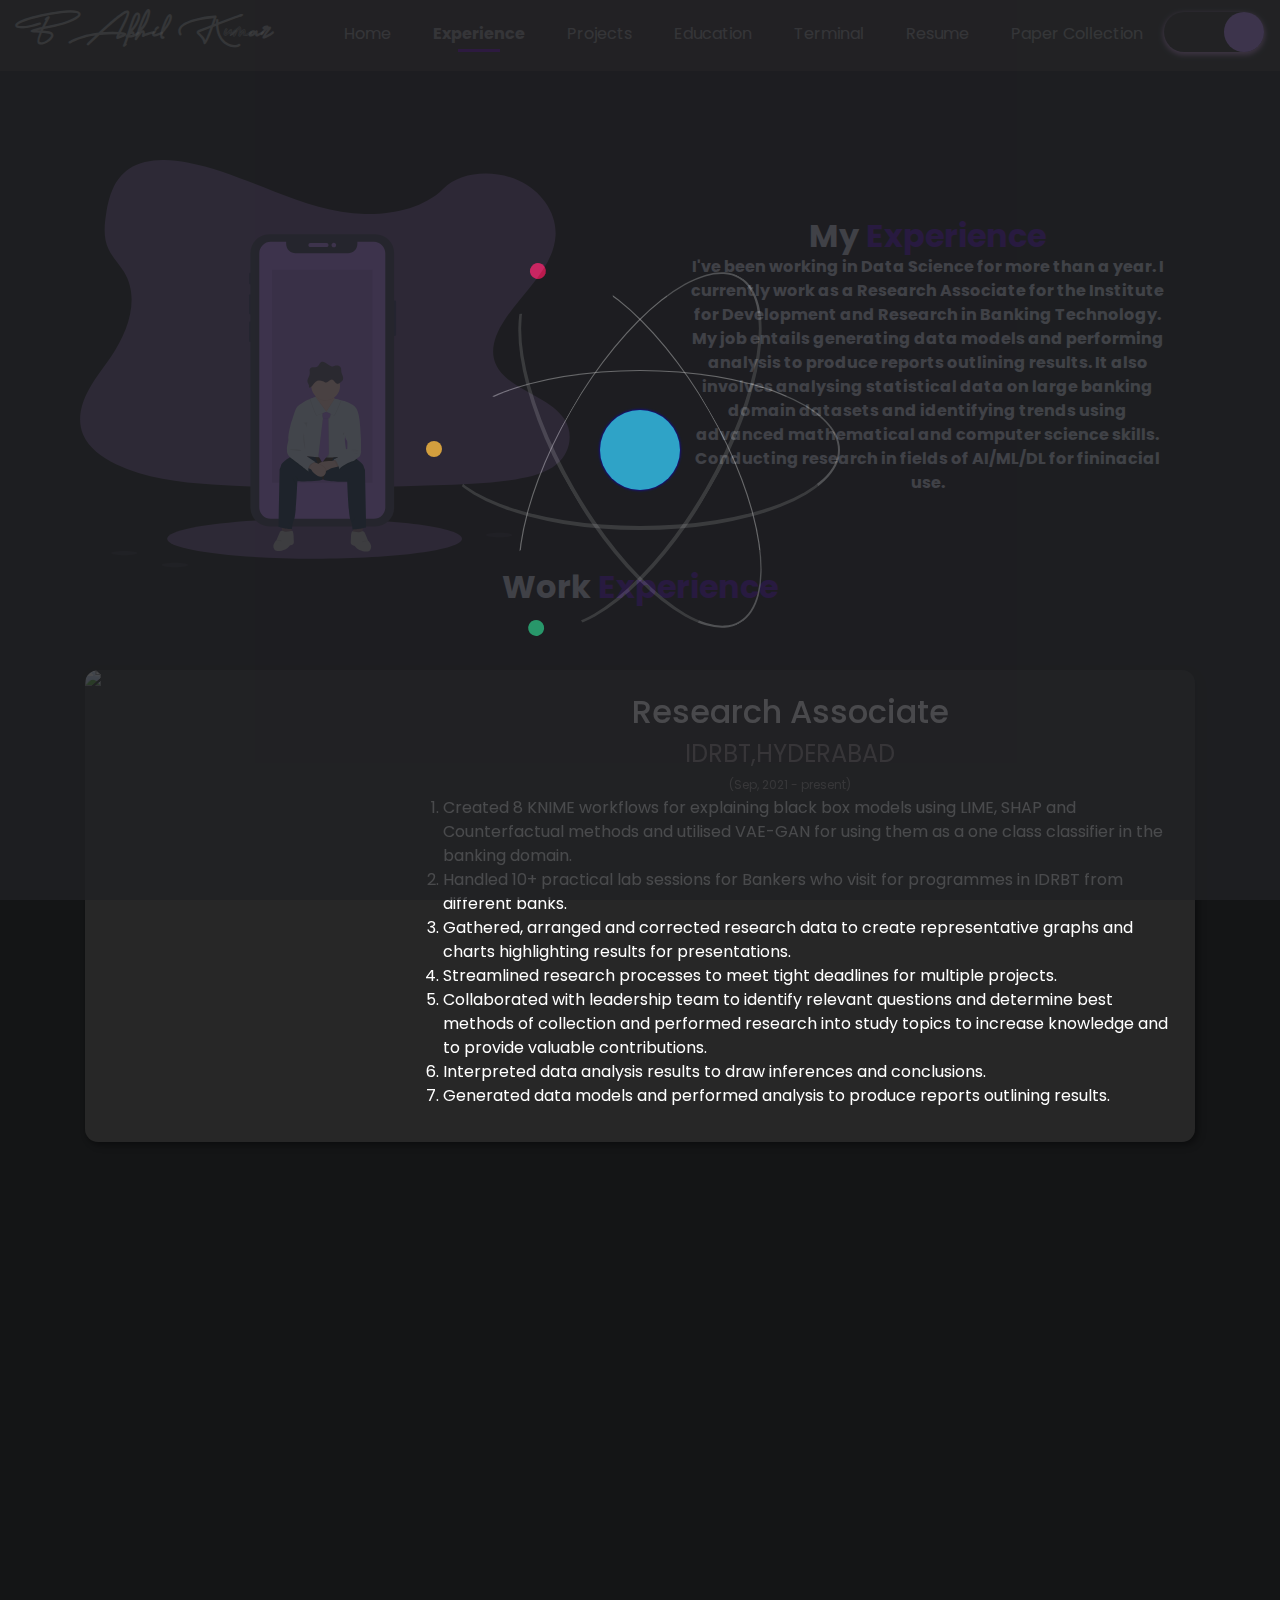
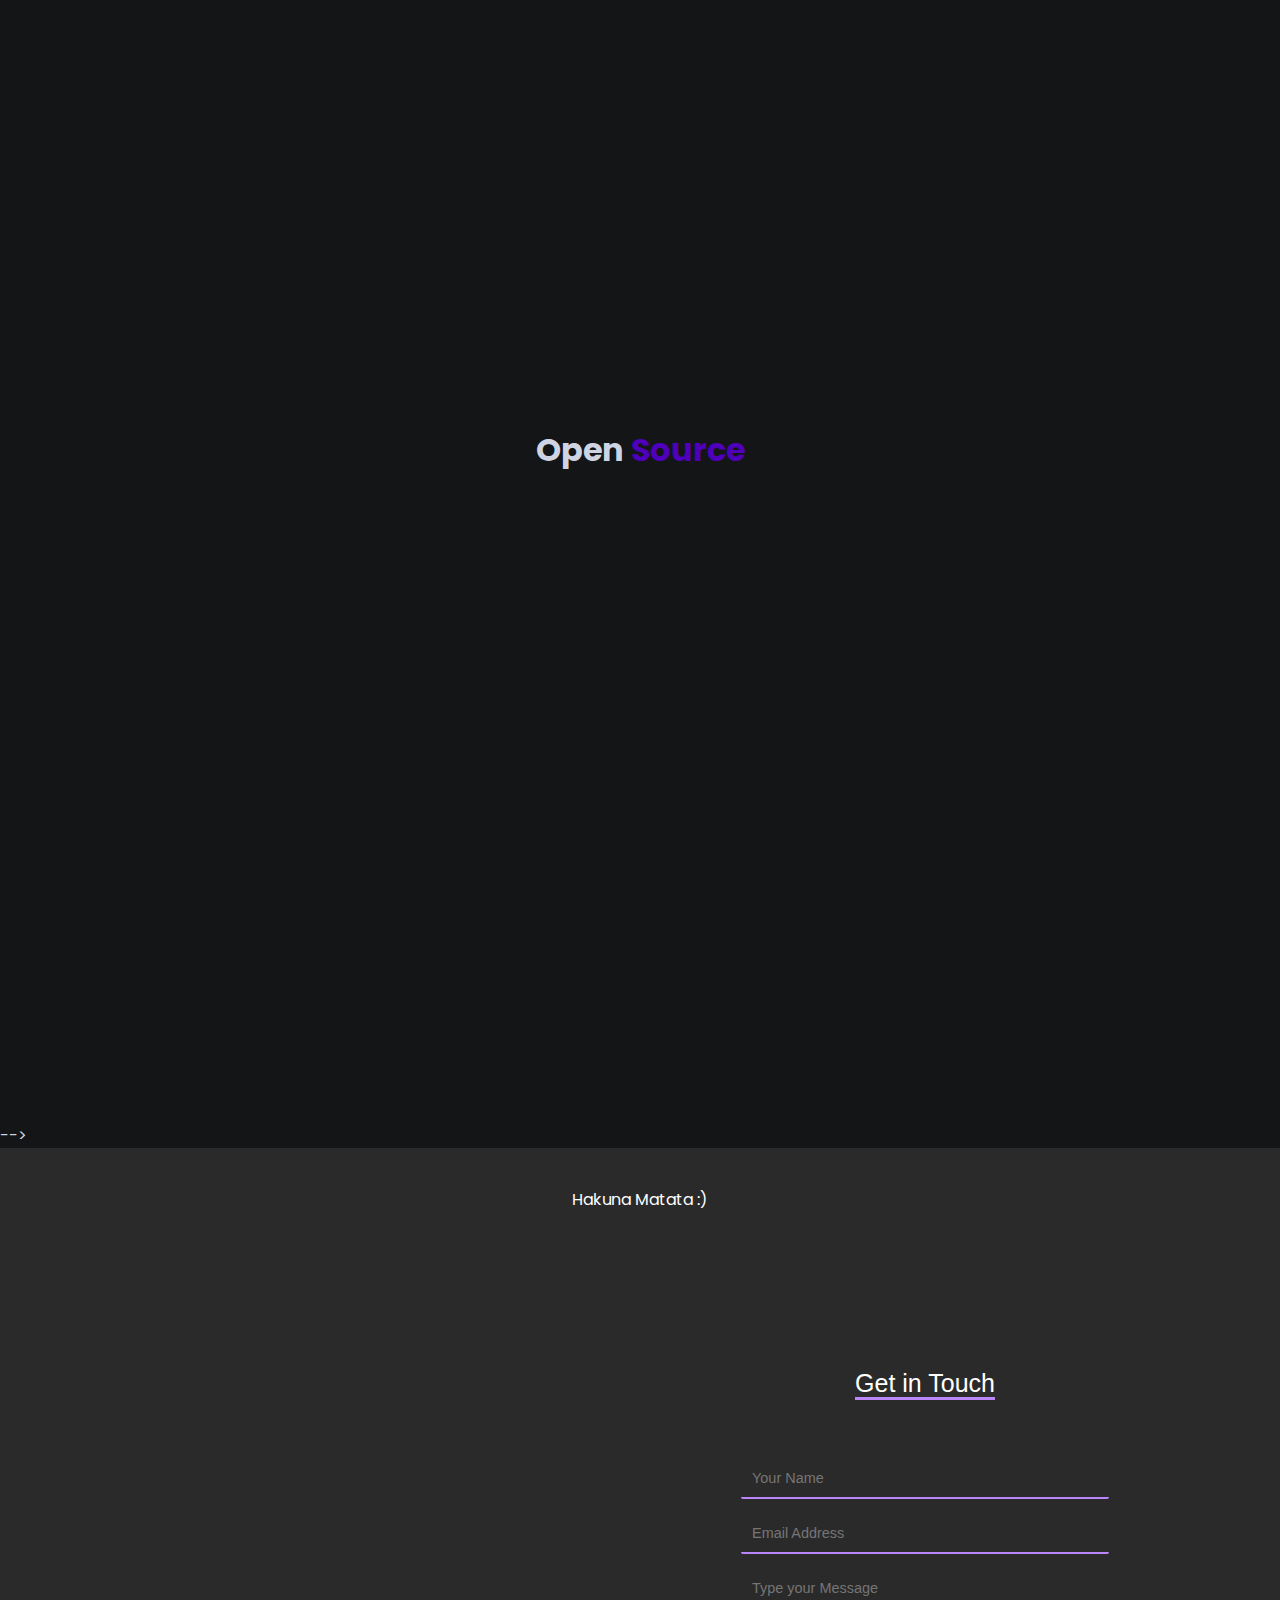
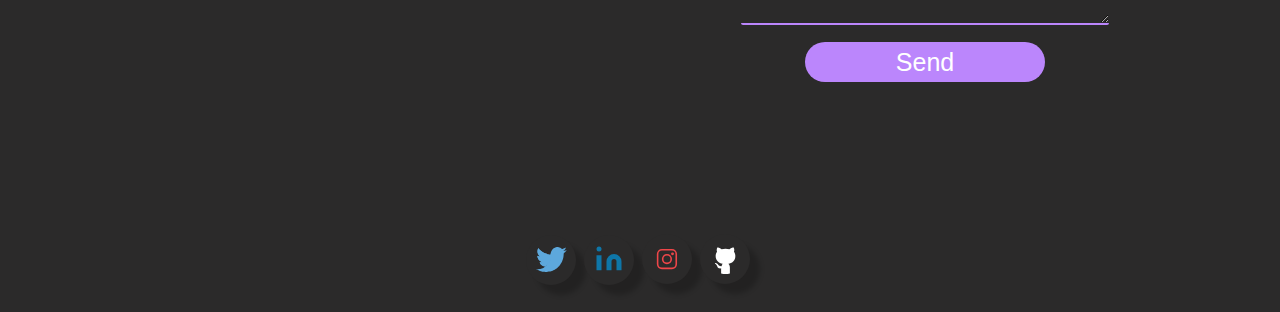
==== commit 457febea: "Update experience.html" ====
--- a/experience.html
+++ b/experience.html
@@ -165,7 +165,7 @@
                     <div class="dropdown px-md-5 col-md-6 d-flex flex-column align-items-center justify-content-center animate__animated animate__fadeInUp animate__delay-1s">
                         <h2 class="main-heading mb-0 experience_head">My <span class="my_experience">Experience</span></h2>
                         <p class="pre-heading font-weight-bolder text-center animate__animated animate__fadeInUp animate__delay-2s">
-				I've been working in Data Science for more than a year. I currently work as a Research Associate for the Institute for Development and Research in Banking Technology. My job entails generating data models and performing analysis to produce reports outlining results. It also involves analysing statistical data on large banking domain datasets and identifying trends using advanced mathematical and computer science skills. Studying the most recent research papers and reproducing them with better solutions and also managing practical lab sessions for visiting bankers who come for IDRBT programmes from various banks. 
+				I've been working in Data Science for more than a year. I currently work as a Research Associate for the Institute for Development and Research in Banking Technology. My job entails generating data models and performing analysis to produce reports outlining results. It also involves analysing statistical data on large banking domain datasets and identifying trends using advanced mathematical and computer science skills. Conducting research in fields of AI/ML/DL for fininacial use. 
                         </p>
                     </div>
                 </div>
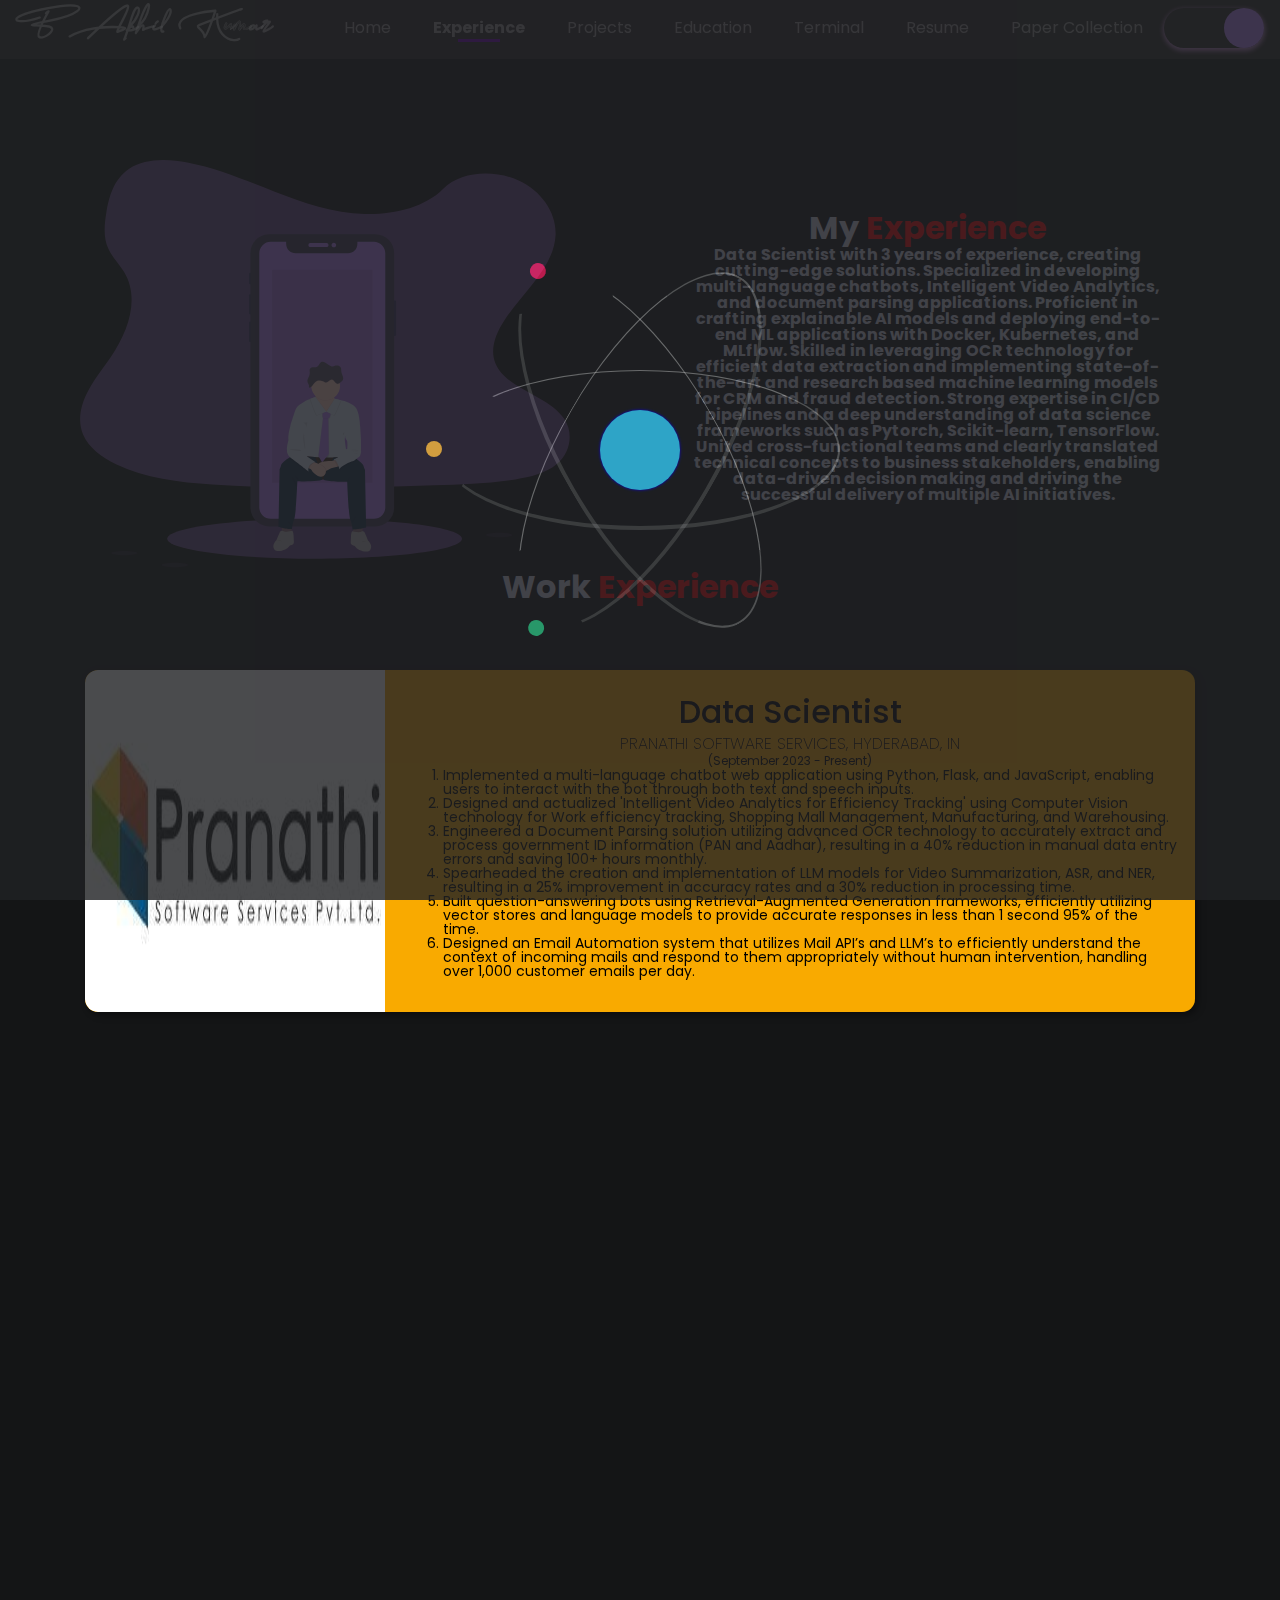
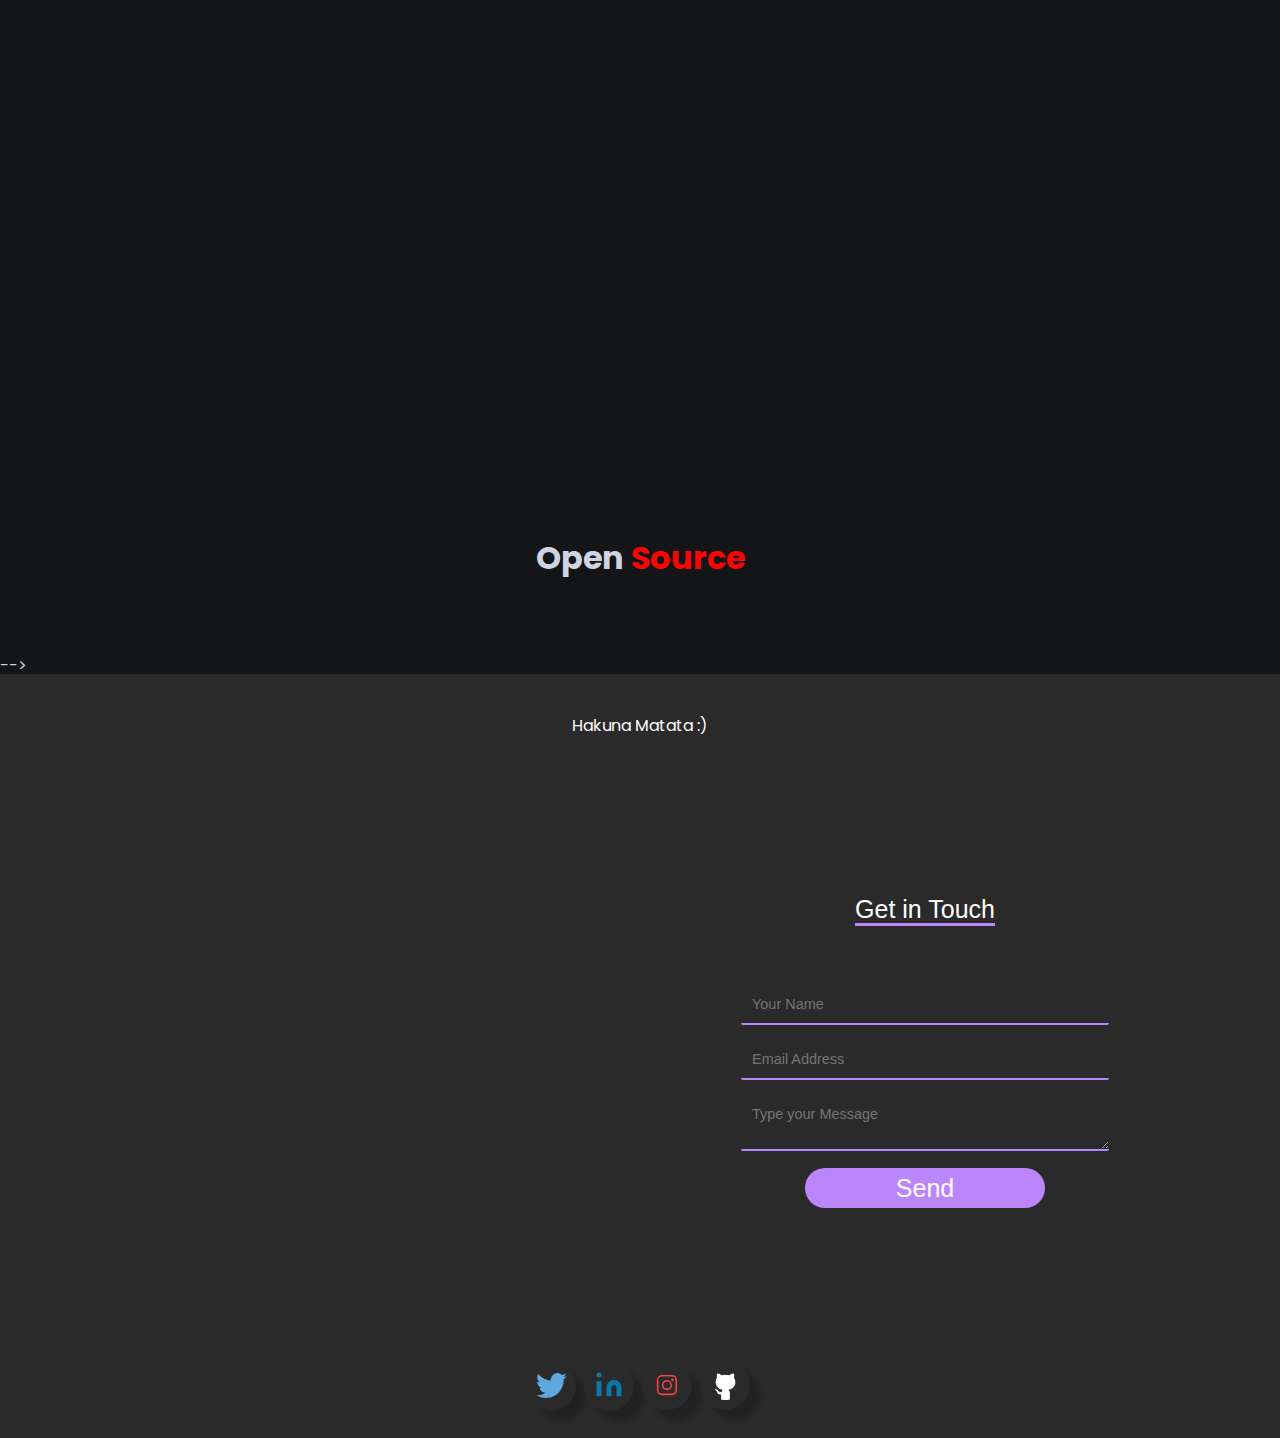
==== commit efdc1162: "Update experience.html" ====
--- a/experience.html
+++ b/experience.html
@@ -165,7 +165,7 @@
                     <div class="dropdown px-md-5 col-md-6 d-flex flex-column align-items-center justify-content-center animate__animated animate__fadeInUp animate__delay-1s">
                         <h2 class="main-heading mb-0 experience_head">My <span class="my_experience">Experience</span></h2>
                         <p class="pre-heading font-weight-bolder text-center animate__animated animate__fadeInUp animate__delay-2s">
-				I've been working in Data Science for more than a year. I currently work as a Research Associate for the Institute for Development and Research in Banking Technology. My job entails generating data models and performing analysis to produce reports outlining results. It also involves analysing statistical data on large banking domain datasets and identifying trends using advanced mathematical and computer science skills. Conducting research in fields of AI/ML/DL for fininacial use. 
+				Data Scientist with 3 years of experience, creating cutting-edge solutions. Specialized in developing multi-language chatbots, Intelligent Video Analytics, and document parsing applications. Proficient in crafting explainable AI models and deploying end-to-end ML applications with Docker, Kubernetes, and MLflow. Skilled in leveraging OCR technology for efficient data extraction and implementing state-of-the-art and research based machine learning models for CRM and fraud detection. Strong expertise in CI/CD pipelines and a deep understanding of data science frameworks such as Pytorch, Scikit-learn, TensorFlow. United cross-functional teams and clearly translated technical concepts to business stakeholders, enabling data-driven decision making and driving the successful delivery of multiple AI initiatives. 
                         </p>
                     </div>
                 </div>
--- a/assets/css/experience.css
+++ b/assets/css/experience.css
@@ -11,9 +11,9 @@
 }
 
 html[light-mode="dark"] {
-  --bg1-color: #272727;
-  --text-color: #fff;
-  --bg-txt-img: linear-gradient(315deg, #d5adc8 0%, #ff8489 74%);
+  --bg1-color: #f9aa00;
+  --text-color: #f80303;
+  --bg-txt-img: linear-gradient(315deg, #f6f6f6 0%, #ff8489 74%);
   --txt-fill: transparent;
   --shadow-col1: #191919;
   --shadow-col2: #1d1d1d;
@@ -97,12 +97,12 @@
 
 /*color of experience page headings*/
 .my_experience {
-  color: #4e00bb;
+  color: #fd0404;
 }
 
 .sub-heading {
-  font-size: 17px;
-  margin-top: 20px;
+  font-size: 10px;
+  margin-top: 25px;
 }
 @media (max-width: 550px) {
   .main {
@@ -169,7 +169,9 @@
   display: flex;
   flex-flow: row wrap;
   padding: 18px;
-  color: var(--head-col);
+  font-size: 14px;
+  /* color: var(--head-col); */
+  color: #000;
   border-radius: 0 13px 13px 0;
 }
 
@@ -186,6 +188,7 @@
 ul ol {
   list-style: disc;
   padding: 3%;
+  margin-top: 10px;
 }
 
 .card1 .featured-image {
@@ -266,14 +269,16 @@
 }
 
 .card-body .pre-heading {
-  color: var(--meta-col);
-  font-size: 1.5rem;
-  font-weight: 400;
+  /* color: var(--meta-col); */
+  color: #000;
+  font-size: 1rem;
+  font-weight: 200;
   text-transform: uppercase;
 }
 
 .card-body .meta {
-  color: var(--meta-col);
+  /* color: var(--meta-col); */
+  color: #000;
   font-size: 16px;
 }
 
@@ -285,7 +290,8 @@
   font-size: 2rem;
   margin-top: 5px;
   margin-bottom: 5px;
-  color: var(--head-col);
+  color: #000;
+  /* color: var(--head-col); */
   text-align: center;
 }
 
@@ -327,7 +333,7 @@
   z-index: -1;
   top: -16px;
   right: -16px;
-  background: #4c8bf5;
+  background: #ea3ced;
   height: 32px;
   width: 32px;
   border-radius: 32px;
@@ -436,6 +442,7 @@
 .card-body p {
   margin: 0px;
   font-size: 14px;
+  
 }
 
 .content {
@@ -704,4 +711,4 @@
   50% {
     transform: skew(-12deg) rotate(-6deg);
   }
-}+}
--- a/assets/css/style.css
+++ b/assets/css/style.css
@@ -88,24 +88,26 @@
 
 ::-webkit-scrollbar-thumb:hover {
   background: #ca9eff;
-  
+
 }
 
 /* Custom Scrollbar for Mozilla Firefox*/
-html{
+html {
   overflow-y: visible;
   scrollbar-color: #ca9eff #f1f1f1;
   scrollbar-width: auto;
 }
 
 body {
-  height: 100vh;
+  /* height: 50vh; */
   margin: 0;
   overflow-x: hidden;
   color: var(--text);
   font-family: "Poppins", sans-serif;
   background-color: var(--bg);
-}
+  line-height: 1;
+}
+
 .text-center heading1 exp-head {
   color: white;
 }
@@ -140,25 +142,29 @@
 
 @keyframes up {
   0% {
-      transform: translate(0);
-  }
+    transform: translate(0);
+  }
+
   20% {
-      transform: translateY(-15px);
-  }
+    transform: translateY(-15px);
+  }
+
   40% {
-      transform: translate(0);
+    transform: translate(0);
   }
 }
 
 @-webkit-keyframes up {
   0% {
-      transform: translate(0);
-  }
+    transform: translate(0);
+  }
+
   20% {
-      transform: translateY(-15px);
-  }
+    transform: translateY(-15px);
+  }
+
   40% {
-      transform: translate(0);
+    transform: translate(0);
   }
 }
 
@@ -280,6 +286,7 @@
   transition: all 0.9s;
   background-color: #bb86fc;
 }
+
 /* end of dark mode toggle switch button */
 
 html {
@@ -303,8 +310,8 @@
   color: rgba(255, 255, 255, 0.5);
 }
 
-.dark-theme .nav-link:hover{
-color: #ffffff !important;
+.dark-theme .nav-link:hover {
+  color: #ffffff !important;
 }
 
 .dark-theme .first,
@@ -312,11 +319,13 @@
 .dark-theme .third {
   background-color: rgba(255, 255, 255, 0.5);
 }
-.dsc{
-   box-shadow:   2px 5px 5px 0px rgb(130 216 251), 
-   inset -2px -5px 5px 0px rgb(130 216 251);
-   background: #1f1d1d;
-}
+
+.dsc {
+  box-shadow: 2px 5px 5px 0px rgb(130 216 251),
+    inset -2px -5px 5px 0px rgb(130 216 251);
+  background: #1f1d1d;
+}
+
 /*
 -------------------------------------
   SIDEBAR SVG ANIMATION
@@ -348,28 +357,31 @@
 
 @keyframes wheel {
   from {
-      transform: rotateZ(0deg);
-  }
+    transform: rotateZ(0deg);
+  }
+
   to {
-      transform: rotateZ(360deg);
+    transform: rotateZ(360deg);
   }
 }
 
 @keyframes bikes {
   from {
-      transform: rotateX(0deg);
-  }
+    transform: rotateX(0deg);
+  }
+
   to {
-      transform: rotateX(12deg);
+    transform: rotateX(12deg);
   }
 }
 
 @keyframes hat {
   from {
-      transform: translateY(0%) rotateZ(0deg);
-  }
+    transform: translateY(0%) rotateZ(0deg);
+  }
+
   to {
-      transform: translateY(10%) rotateZ(20deg);
+    transform: translateY(10%) rotateZ(20deg);
   }
 }
 
@@ -382,66 +394,70 @@
 
 @media only screen and (min-width: 1024px) {
   .current-link {
-      font-weight: bolder;
-      position: relative;
-      z-index: 1;
-      text-align: center;
-  }
+    font-weight: bolder;
+    position: relative;
+    z-index: 1;
+    text-align: center;
+  }
+
   .current-link:after {
-      content: "";
-      position: absolute;
-      left: 34%;
-      margin-left: auto;
-      margin-right: auto;
-      bottom: 0;
-      width: 32%;
-      border-bottom: 3px solid #6a00bb;
-  }
-  
+    content: "";
+    position: absolute;
+    left: 34%;
+    margin-left: auto;
+    margin-right: auto;
+    bottom: 0;
+    width: 32%;
+    border-bottom: 3px solid #6a00bb;
+  }
+
   .nav-item-hover::after {
-      content: "";
-      display: block;
-      margin-left: auto;
-      margin-right: auto;
-      height: 0.15em;
-      bottom: 0;
-      width: 0%;
-      background-color: #6a00bb;
-      transition: all ease-in-out 280ms;
-  }
-  
+    content: "";
+    display: block;
+    margin-left: auto;
+    margin-right: auto;
+    height: 0.15em;
+    bottom: 0;
+    width: 0%;
+    background-color: #6a00bb;
+    transition: all ease-in-out 280ms;
+  }
+
   .nav-item:hover::after {
-      width: 50%;
-      
+    width: 50%;
+
   }
 
   li.nav-item {
-      text-align: center;
-  }
+    text-align: center;
+  }
+
   a.nav-link {
-      padding: 6px 21px !important;
+    padding: 6px 21px !important;
   }
 
   /* Hide svg on laptop screens to prevent overlap between sidebar and navbar */
   .bike {
-      display: none;
+    display: none;
   }
 }
 
 /* navbar hover for light mode */
-html[light-mode="light"] .nav-link{
+html[light-mode="light"] .nav-link {
   color: #000000 !important;
 }
-html[light-mode="light"] .nav-link:hover{
-  color: 	rgb(106, 0, 187) !important;
-}
-html[light-mode="light"] .navbar-brand:hover{
+
+html[light-mode="light"] .nav-link:hover {
+  color: rgb(106, 0, 187) !important;
+}
+
+html[light-mode="light"] .navbar-brand:hover {
   color: #000000 !important;
 }
 
 @media (min-width: 992px) {
   .navbar-expand-lg .navbar-nav {
-      align-items: center;
+    align-items: center;
   }
 }
 
@@ -583,7 +599,7 @@
 
 @keyframes flap {
   50% {
-      transform: scaleX(-1) rotate(-45deg) translate(-40px, -40px);
+    transform: scaleX(-1) rotate(-45deg) translate(-40px, -40px);
   }
 }
 
@@ -600,12 +616,13 @@
 
 @keyframes rect-up {
   50% {
-      y: 10px;
-      height: 11px;
-  }
+    y: 10px;
+    height: 11px;
+  }
+
   0% {
-      y: 13px;
-      height: 8px;
+    y: 13px;
+    height: 8px;
   }
 }
 
@@ -615,13 +632,15 @@
 
 @keyframes bounce {
   75% {
-      cy: 8px;
-  }
+    cy: 8px;
+  }
+
   50% {
-      cy: 4px
-  }
+    cy: 4px
+  }
+
   0% {
-      cy: 4px
+    cy: 4px
   }
 }
 
@@ -659,24 +678,28 @@
 }
 
 @keyframes shutter {
+
   0%,
   50% {
-      stroke-dashoffset: 150;
-  }
+    stroke-dashoffset: 150;
+  }
+
   75% {
-      fill: #EF4649;
-      stroke-dashoffset: 0;
-      stroke-width: 11;
+    fill: #EF4649;
+    stroke-dashoffset: 0;
+    stroke-width: 11;
   }
 }
 
 @keyframes lens {
+
   0%,
   75% {
-      opacity: 0;
-  }
+    opacity: 0;
+  }
+
   100% {
-      opacity: 1;
+    opacity: 1;
   }
 }
 
@@ -694,10 +717,11 @@
 
 @keyframes moveArm {
   0% {
-      transform: rotate(10deg);
-  }
+    transform: rotate(10deg);
+  }
+
   100% {
-      transform: rotate(-10deg);
+    transform: rotate(-10deg);
   }
 }
 
@@ -902,7 +926,8 @@
 
 .form-style-6 input[type="submit"]:hover,
 .form-style-6 input[type="button"]:hover {
-  background:#6a00bbd2;;
+  background: #6a00bbd2;
+  ;
 
 }
 
@@ -923,71 +948,81 @@
 
 @media (max-width: 768px) {
   .collapse navbar-collapse {
-      display: flex;
-      justify-content: center;
-  }
+    display: flex;
+    justify-content: center;
+  }
+
   .footer {
-      padding-top: 10px;
-  }
+    padding-top: 10px;
+  }
+
   #navbar-content {
-      margin-top: -200px;
-      height: 120vh;
-      text-align: center;
-      transform: translateY(25%);
-  }
+    margin-top: -200px;
+    height: 120vh;
+    text-align: center;
+    transform: translateY(25%);
+  }
+
   #btnScrollToTop {
-      display: none;
+    display: none;
   }
 }
 
 @media (max-width: 414px) {
   .collapse navbar-collapse {
-      display: flex;
-      justify-content: center;
-  }
+    display: flex;
+    justify-content: center;
+  }
+
   #navbar-content {
-      margin-top: -180px;
-      height: 120vh;
-      text-align: center;
-      transform: translateY(25%);
-  }
+    margin-top: -180px;
+    height: 120vh;
+    text-align: center;
+    transform: translateY(25%);
+  }
+
   #btnScrollToTop {
-      display: none;
+    display: none;
   }
 }
 
 @media (max-width: 375px) {
   .collapse navbar-collapse {
-      display: flex;
-      justify-content: center;
-  }
+    display: flex;
+    justify-content: center;
+  }
+
   #navbar-content {
-      margin-top: -180px;
-      height: 120vh;
-      text-align: center;
-      transform: translateY(25%);
-  }
+    margin-top: -180px;
+    height: 120vh;
+    text-align: center;
+    transform: translateY(25%);
+  }
+
   #btnScrollToTop {
-      display: none;
+    display: none;
   }
 }
 
 @media (max-width: 320px) {
   .collapse navbar-collapse {
-      display: flex;
-      justify-content: center;
-  }
+    display: flex;
+    justify-content: center;
+  }
+
   #navbar-content {
-      margin-top: -140px;
-      height: 130vh;
-      text-align: center;
-      transform: translateY(25%);
-  }
+    margin-top: -140px;
+    height: 130vh;
+    text-align: center;
+    transform: translateY(25%);
+  }
+
   .footer {
-      margin-top: 6rem;
-  }
+    margin-top: 6rem;
+  }
+
   #btnScrollToTop {
-      display: none;
+    display: none;
   }
 }
 
@@ -1000,6 +1035,7 @@
   -webkit-box-shadow: 10px 10px 5px rgba(0, 0, 0, 0.2);
   -khtml-box-shadow: 10px 10px 5px rgba(0, 0, 0, 0.2);
 }
+
 /*
 ----------------------------
 Send button micro animation
@@ -1010,18 +1046,21 @@
   position: relative;
   margin-left: 4rem;
   width: 270px;
-  
-}
- button{
-width: 15rem;
-height: 2.5rem;
-outline: none;
-}
-#lnch :hover{
-    cursor: pointer;
-    outline: none;
-    
-}
+
+}
+
+button {
+  width: 15rem;
+  height: 2.5rem;
+  outline: none;
+}
+
+#lnch :hover {
+  cursor: pointer;
+  outline: none;
+
+}
+
 #lnch {
   font-size: 25px;
   color: #fff;
@@ -1033,6 +1072,7 @@
   transition: 0.5s ease background-color, 0.5s ease box-shadow;
   background: #bb86fc;
 }
+
 #lnch_btn {
   position: absolute;
   top: 0px;
@@ -1040,32 +1080,39 @@
   font-size: 22px;
   line-height: 1;
   color: #fff;
- padding: 10px 50px;
+  padding: 10px 50px;
   cursor: pointer;
   transition: 0.3s ease transform;
 }
+
 #lnch.launching {
   background-color: #f39c12;
   box-shadow: 0 10px 20px -6px #f39c12;
 }
+
 #lnch_btn.launching {
   transform: rotateZ(-90deg);
   animation: shake 0.3s ease 0.5s infinite;
 }
+
 @keyframes shake {
+
   10%,
   90% {
     transform: translate3d(-1px, 0, 0) rotateZ(-90deg);
   }
+
   20%,
   80% {
     transform: translate3d(1px, 0, 0) rotateZ(-90deg);
   }
+
   30%,
   50%,
   70% {
     transform: translate3d(-1px, 0, 0) rotateZ(-90deg);
   }
+
   40%,
   60% {
     transform: translate3d(1px, 0, 0) rotateZ(-90deg);
@@ -1081,11 +1128,13 @@
   transform: rotateZ(-90deg);
   animation: moveUp 1s ease 0s forwards;
 }
+
 @keyframes moveUp {
   0% {
     margin-top: 0;
     transform: scale(1) rotateZ(-90deg);
   }
+
   100% {
     color: #ff1f5a;
     margin-top: -100px;
